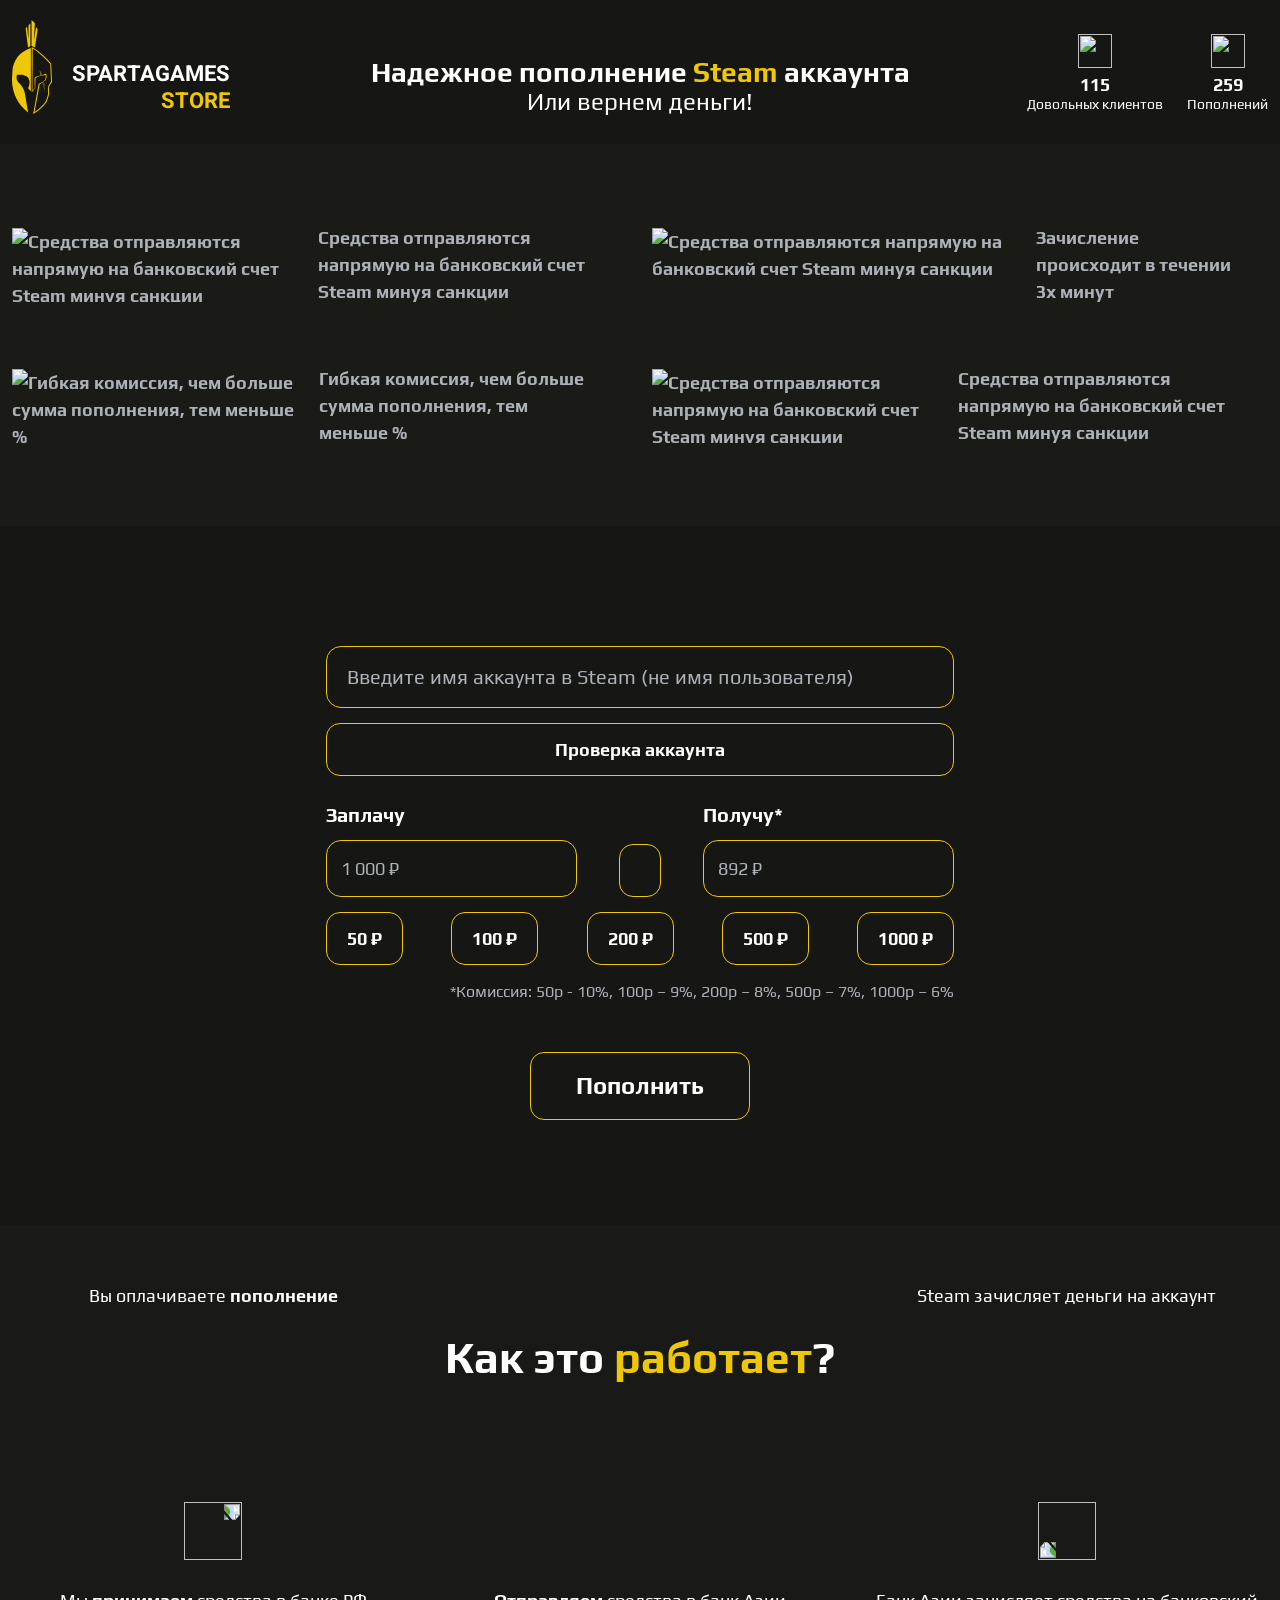
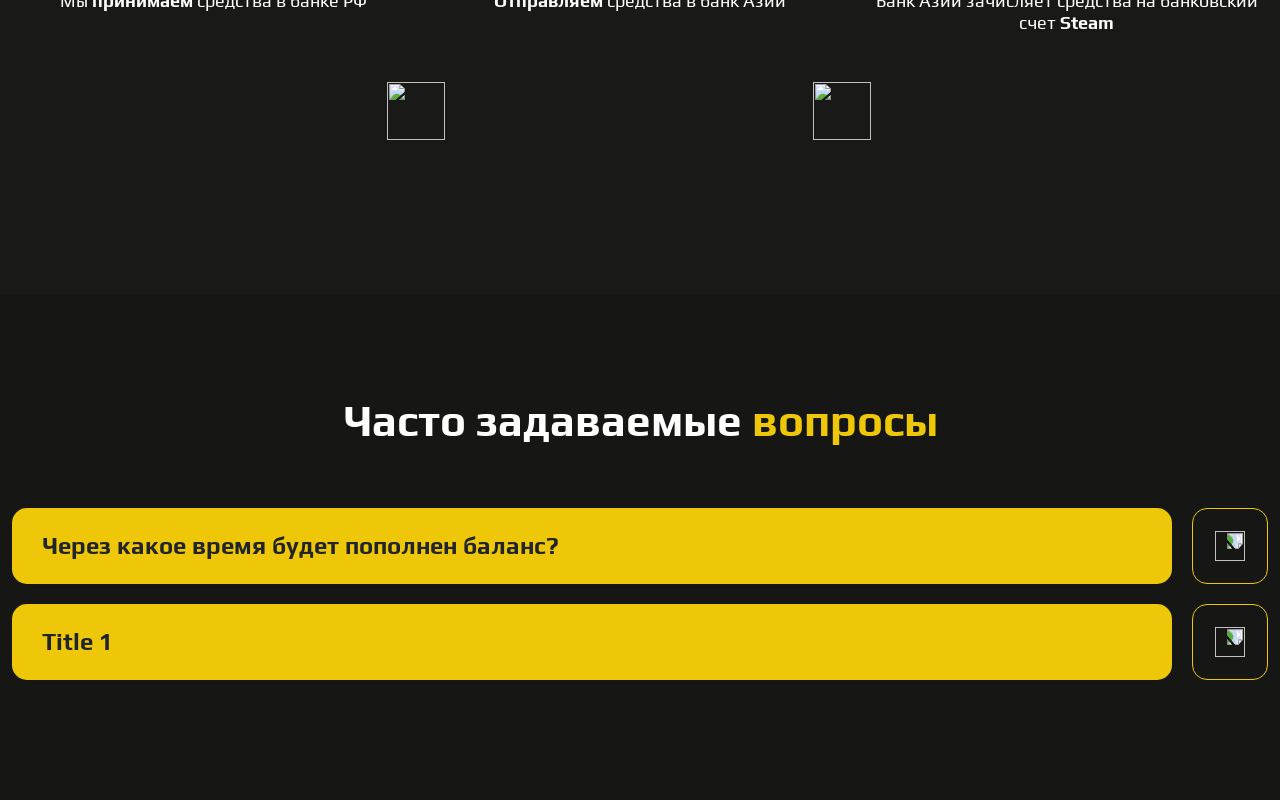
==== index.html @ 398ae284 "initial commit" ====
<!doctype html>
<html lang="ru">

<head>
  <!-- Required meta tags -->
  <meta charset="utf-8">
  <meta http-equiv="x-ua-compatible" content="ie=edge">
  <meta name="viewport" content="width=device-width, initial-scale=1, shrink-to-fit=no">
  <meta name="robots" content="index, follow">
  <!-- MetaTags -->
  <meta name="description" content="Description of the page less than 150 characters">
  <meta name="keywords" content="KeyWords">
  <!-- OG tags -->
  <meta property="og:type" content="website">
  <meta property="og:url" content="https://example.com">
  <meta property="og:title" content="Content Title">
  <meta property="og:image" content="https://www.developmentlogics.com/wp-content/uploads/2017/07/4.jpg">
  <meta property="og:description" content="Description Here">
  <meta property="og:site_name" content="Site Name">
  <meta property="og:locale" content="ru_RU">
  <meta name="twitter:card" content="summary">
  <meta name="twitter:title" content="Site Name">
  <meta name="twitter:description" content="Description Here">
  <meta name="twitter:image" content="https://www.developmentlogics.com/wp-content/uploads/2017/07/4.jpg">
  <!-- Favivon -->
  <link rel="shortcut icon" href="/favicon.ico" type="image/x-icon">
  <link rel="icon" type="image/png" href="https://example.com/favicon.png">
  <!-- Apple Touch Icon -->
  <link rel="apple-touch-icon" href="/custom-icon.png">
  <!-- Styles CSS -->
  <link rel="stylesheet" href="assets/css/libs.css">
  <link rel="stylesheet" href="assets/css/style.css">
  <!-- Fonts and Icons-->
  <title>Spartagames Store</title>
</head>

<body>
  <!-- Header -->
  <header class="header">
    <div class="container">
      <div class="row">
        <div class="col-lg-3">
          <a href="#" class="header__logo">
            <img class="header__logo_img" src="assets/img/logo.svg" alt="">
            <span class="header__logo_block">
              <span class="header__logo_title">spartagames</span>
              <span class="yellow-text">store</span>
            </span>
          </a>
        </div>
        <div class="col-lg-6">
          <div class="header__title">
            <h1 class="header__title_main">Надежное пополнение <span class="yellow-text">Steam</span> аккаунта</h1>
            <span class="header__title_second">Или вернем деньги!</span>
          </div>
        </div>
        <div class="col-lg-3">
          <div class="header__review">
            <div class="header__review_block">
              <img src="assets/img/icon/positive.svg" class="header__review_icon">
              <div class="header__review_text">
                <span class="header__review_number">115</span>
                <span class="header__review_content">Довольных клиентов</span>
              </div>
            </div>
            <div class="header__review_block ms-4">
              <img src="assets/img/icon/money.svg" class="header__review_icon">
              <div class="header__review_text">
                <span class="header__review_number">259</span>
                <span class="header__review_content">Пополнений</span>
              </div>
            </div>
          </div>
        </div>
      </div>
    </div>
  </header>
  <!-- Main -->
  <main class="main">
    <!-- Наши преимущества -->
    <section class="advantages">
      <img class="advantages-icon-left" src="assets/img/icon/radius.svg" alt="">
      <img class="advantages-icon-right" src="assets/img/icon/plus.svg" alt="">
      <div class="container z-index-top">
        <div class="row">
          <div class="col-lg-6">
            <div class="advantages__card">
              <img class="advantages__card_icon" src="assets/img/icon/advan-1.svg" alt="Средства отправляются напрямую на банковский счет Steam минуя санкции">
              <div class="advantages__card_text">
                Средства отправляются напрямую на банковский счет Steam минуя санкции
              </div>
            </div>
          </div>
          <div class="col-lg-6">
            <div class="advantages__card">
              <img class="advantages__card_icon" src="assets/img/icon/advan-2.svg" alt="Средства отправляются напрямую на банковский счет Steam минуя санкции">
              <div class="advantages__card_text">
                Зачисление происходит в течении 3х минут
              </div>
            </div>
          </div>
          <div class="col-lg-6">
            <div class="advantages__card">
              <img class="advantages__card_icon" src="assets/img/icon/advan-3.svg" alt="Гибкая комиссия, чем больше сумма пополнения, тем меньше %">
              <div class="advantages__card_text">
                Гибкая комиссия, чем больше сумма пополнения, тем меньше %
              </div>
            </div>
          </div>
          <div class="col-lg-6">
            <div class="advantages__card">
              <img class="advantages__card_icon" src="assets/img/icon/advan-4.svg" alt="Средства отправляются напрямую на банковский счет Steam минуя санкции">
              <div class="advantages__card_text">
                Средства отправляются напрямую на банковский счет Steam минуя санкции
              </div>
            </div>
          </div>
        </div>
      </div>
    </section>
    <!-- Форма -->
    <section class="form">
      <img class="form-icon-right" src="assets/img/icon/dots-right.svg" alt="">
      <div class="container z-index-top">
        <div class="form__block">
          <form action="#" class="form-main">
            <div class="form-main__block">
              <input class="input input-big" type="text" required placeholder="Введите имя аккаунта в Steam (не имя пользователя)">
            </div>
            <div class="form-main__block mb-4">
              <button type="button" class="button form-main__button">Проверка аккаунта</button>
            </div>
            <div class="form-main__money form-main__block">
              <div class="form-main__money_block">
                <div class="form-main__money_title">Заплачу</div>
                <input class="input input-small form-main__money_input" type="number" required placeholder="1 000 ₽">
              </div>
              <div class="form-main__money_button">
                <button class="button form-main__money_btn" type="button"><img src="assets/img/icon/arrows.svg" alt=""></button>
              </div>
              <div class="form-main__money_block">
                <div class="form-main__money_title">Получу*</div>
                <input class="input input-small form-main__money_input" type="number" required placeholder="892 ₽">
              </div>
            </div>
            <div class="form-main__buttons form-main__block">
              <button data-value="50" type="button" class="button form-main__buttons_btn">50 ₽</button>
              <button data-value="100" type="button" class="button form-main__buttons_btn">100 ₽</button>
              <button data-value="200" type="button" class="button form-main__buttons_btn">200 ₽</button>
              <button data-value="500" type="button" class="button form-main__buttons_btn">500 ₽</button>
              <button data-value="1000" type="button" class="button form-main__buttons_btn">1000 ₽</button>
            </div>
            <div class="form-main__text form-main__block">
              <span>*Комиссия: 50р - 10%, 100р – 9%, 200р – 8%, 500р – 7%, 1000р – 6%</span>
            </div>
            <div class="form-main__submit form-main__block mt-5">
              <button type="submit" class="button form-main__submit_btn">Пополнить</button>
            </div>
          </form>
        </div>
      </div>
    </section>
    <!-- Как это работает? -->
    <section class="how-works">
      <img class="how-works-icon" src="assets/img/icon/dots-top.svg" alt="">
      <div class="container z-index-top">
        <div class="row">
          <div class="col-lg-4">
            <div class="how-works__item">
              <div class="how-works__subtitle">Вы оплачиваете <b>пополнение</b></div>
              <img class="how-works__icon" src="assets/img/icon/pay-money.svg" alt="">
              <img class="how-works__arrow how-works__arrow_bottom to-bottom" src="assets/img/icon/arrow-right.svg" alt="">
            </div>
          </div>
          <div class="col-lg-4">
            <div class="how-works__title">Как это <span class="yellow-text">работает</span>?</div>
          </div>
          <div class="col-lg-4">
            <div class="how-works__item">
              <div class="how-works__subtitle">Steam зачисляет деньги на аккаунт</div>
              <img class="how-works__icon" src="assets/img/icon/gamepad.svg" alt="">
              <img class="how-works__arrow how-works__arrow_bottom to-top" src="assets/img/icon/arrow-right.svg" alt="">
            </div>
          </div>
          <div class="col-lg-4">
            <div class="how-works__item">
              <div class="how-works__subtitle">Мы <b>принимаем</b> средства в банке РФ</div>
              <img class="how-works__icon" src="assets/img/icon/bank.svg" alt="">
              <img class="how-works__arrow how-works__arrow_right to-right" src="assets/img/icon/arrow-right.svg" alt="">
            </div>
          </div>
          <div class="col-lg-4">
            <div class="how-works__item">
              <div class="how-works__subtitle"><b>Отправляем</b> средства в банк Азии</div>
              <img class="how-works__icon" src="assets/img/icon/pagoda.svg" alt="">
              <img class="how-works__arrow how-works__arrow_right to-right" src="assets/img/icon/arrow-right.svg" alt="">
            </div>
          </div>
          <div class="col-lg-4">
            <div class="how-works__item">
              <div class="how-works__subtitle">Банк Азии зачисляет средства на банковский счет <b>Steam</b></div>
              <img class="how-works__icon" src="assets/img/icon/steam.svg" alt="">
              <img class="how-works__arrow d-none" src="assets/img/icon/arrow-right.svg" alt="">
            </div>
          </div>
        </div>
      </div>
    </section>
    <!-- Часто задаваемые вопросы -->
    <section class="faq">
      <img class="faq-icon" src="assets/img/icon/line.svg" alt="">
      <div class="container z-index-top">
        <h2 class="faq__title">Часто задаваемые <span class="yellow-text">вопросы</span></h2>
        <div class="accordion">

          <div class="accordion__item">
            <div class="accordion__item_header">
              <div class="accordion__item_title">Через какое время будет пополнен баланс?</div>
              <span class="accordion__item_icon"><img class="accordion__item_icon_img" src="assets/img/icon/arrow-right.svg" alt=""></span>
            </div>
            <div class="accordion__item_content">
              Моментально после, ващ баланс будет пополнен, но не исключаем случаи, когда баланс может прийти с задержками, просьба не волноваться и дождаться, в крайнем случае обратится в “Техничискую поддержку”
            </div>
          </div>

          <div class="accordion__item">
            <div class="accordion__item_header">
              <div class="accordion__item_title">Title 1</div>
              <span class="accordion__item_icon"><img class="accordion__item_icon_img" src="assets/img/icon/arrow-right.svg" alt=""></span>
            </div>
            <div class="accordion__item_content">
              Content 1
            </div>
          </div>

        </div>
      </div>
    </section>
  </main>
  <!-- Footer -->
  <footer class="footer">

  </footer>
  <!-- Scripts -->
  <script src="assets/js/libs.min.js"></script>
  <script src="assets/js/main.js"></script>
</body>

</html>
---- assets/css/style.css ----
@import"https://fonts.googleapis.com/css2?family=Heebo:wght@900&family=Play:wght@400;700&display=swap";.button{background-color:rgba(0,0,0,0);padding:12px 20px;border-radius:14px;font-size:18px;color:#fff;font-weight:bold;text-align:center;cursor:pointer;border:1px solid #eec709}.button:hover{color:#161614;background-color:#eec709}html,body{margin:0;padding:0;font-family:"Play",sans-serif}img{width:100%;height:auto}button{background-color:rgba(0,0,0,0);border:none}button:focus{outline:none}input::-webkit-outer-spin-button,input::-webkit-inner-spin-button{-webkit-appearance:none;margin:0}input[type=number]{-moz-appearance:textfield}.container{max-width:1280px;width:100%}.input{width:100%;padding:14px;border:1px solid #eec709;border-radius:15px;background-color:rgba(0,0,0,0);color:#fff}.input::-moz-placeholder{color:#adb2b8}.input:-ms-input-placeholder{color:#adb2b8}.input::placeholder{color:#adb2b8}.input:focus{outline:none}.input-big{font-size:20px;padding:15px 20px}.input-small{font-size:18px}.yellow-text{color:#eec709}.z-index-top{position:relative;z-index:2}.header{background-color:#161614;padding-bottom:30px;padding-top:20px}.header__logo{display:flex;align-items:flex-end;text-align:right;text-decoration:none;color:#fff;font-size:22px;font-weight:bold;text-transform:uppercase;font-family:"Heebo",sans-serif;line-height:1.2}.header__logo:hover{color:#fff}.header__logo_img{width:40px}.header__logo_block{display:flex;flex-direction:column;margin-left:20px}.header__logo_subtitle{color:#eec709}.header__title{text-align:center;height:100%;display:flex;align-items:center;justify-content:flex-end;flex-direction:column;line-height:1}.header__title_main{color:#fff;font-size:28px;font-weight:bold;margin:0}.header__title_second{color:#fff;font-size:24px}.header__review{display:flex;justify-content:flex-end;align-items:flex-end;height:100%}.header__review_block{display:flex;flex-direction:column;align-items:center}.header__review_icon{width:34px;height:34px;-o-object-fit:contain;object-fit:contain;margin-bottom:8px}.header__review_text{color:#fff;text-align:center;display:flex;flex-direction:column}.header__review_number{font-size:18px;font-weight:bold;line-height:1}.header__review_content{font-size:14px;height:20px}.advantages{background-color:#1a1a17;padding-top:50px;padding-bottom:50px;position:relative}.advantages-icon-left{position:absolute;left:0;height:277px;width:auto}.advantages-icon-right{position:absolute;right:0;width:auto;height:235px}.advantages__card{display:flex;align-items:center;color:#adb2b8;font-weight:bold;font-size:18px;margin-top:30px;margin-bottom:30px;width:95%}.advantages__card_icon{min-width:100px;width:auto;height:74px;-o-object-fit:contain;object-fit:contain}.advantages__card_text{margin-left:20px}.form{background-color:#161614;padding-top:120px;padding-bottom:90px}.form-icon-right{position:absolute;right:0;width:auto;height:515px}.form-main{width:100%;max-width:628px}.form-main__block{margin-bottom:15px}.form-main__button{width:100%}.form-main__text{color:#adb2b8;text-align:right}.form-main__money{display:flex;justify-content:space-between;align-items:flex-end}.form-main__money_title{color:#fff;font-weight:bold;font-size:20px;margin-bottom:10px}.form-main__money_block{width:40%}.form-main__money_button{margin-left:10px;margin-right:10px}.form-main__buttons{display:flex;justify-content:space-between}.form-main__submit{display:flex;justify-content:center}.form-main__submit_btn{padding:15px 45px;font-size:24px}.form__block{display:flex;justify-content:center}.how-works{padding-top:60px;padding-bottom:0px;background-color:#191917;color:#fff;text-align:center;position:relative}.how-works-icon{position:absolute;top:0;width:515px;left:50%;transform:translateX(-50%)}.how-works__title{font-size:44px;font-weight:bold;margin-top:40px}.how-works__item{display:flex;align-items:center;flex-direction:column;padding-bottom:120px;position:relative}.how-works__subtitle{font-size:18px;margin-bottom:15px;height:42px;line-height:1.2}.how-works__icon{width:auto;height:128px;-o-object-fit:contain;object-fit:contain}.how-works__arrow{width:58px;height:58px;-o-object-fit:contain;object-fit:contain;position:absolute}.how-works__arrow.to-bottom{transform:rotate(90deg)}.how-works__arrow.to-top{transform:rotate(-90deg)}.how-works__arrow.to-right{transform:rotate(0deg)}.how-works__arrow.to-left{transform:rotate(180deg)}.how-works__arrow_bottom{bottom:30px}.how-works__arrow_right{right:-30px;top:30%}.how-works__arrow_bottom{bottom:30px}.how-works__arrow_bottom{bottom:30px}.faq{background-color:#161614;padding-top:100px;padding-bottom:100px;position:relative;overflow:hidden}.faq-icon{position:absolute;right:0;width:auto;height:700px}.faq__title{font-size:44px;font-weight:bold;text-align:center;margin-bottom:60px;color:#fff}.accordion__item{margin-bottom:20px}.accordion__item_header{display:flex;justify-content:space-between}.accordion__item_title{background-color:#eec709;padding:20px 30px;border-radius:15px;width:100%;font-size:24px;font-weight:bold}.accordion__item_icon{border:1px solid #eec709;min-width:76px;min-height:76px;max-width:76px;max-height:76px;display:flex;align-items:center;justify-content:center;border-radius:15px;cursor:pointer;margin-left:20px}.accordion__item_icon_img{width:30px;height:30px;transform:rotate(90deg)}.accordion__item_content{display:none}
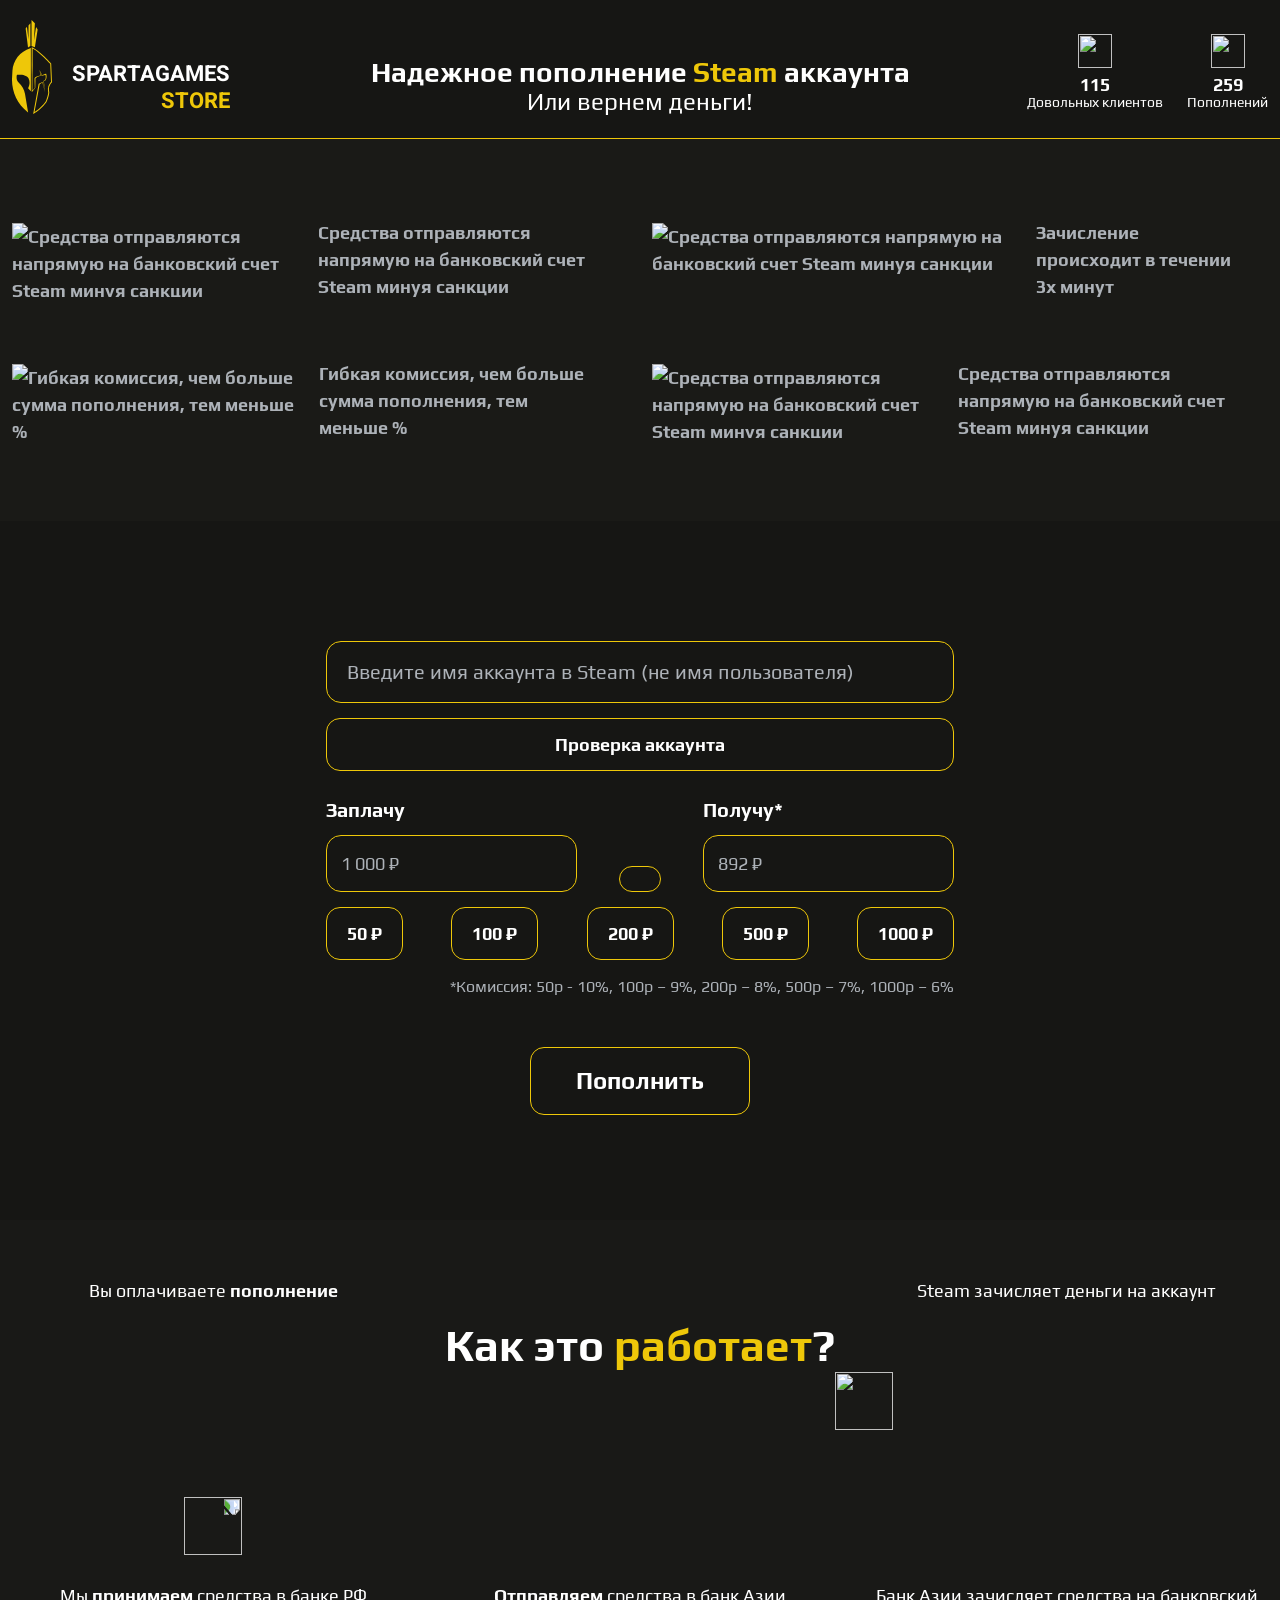
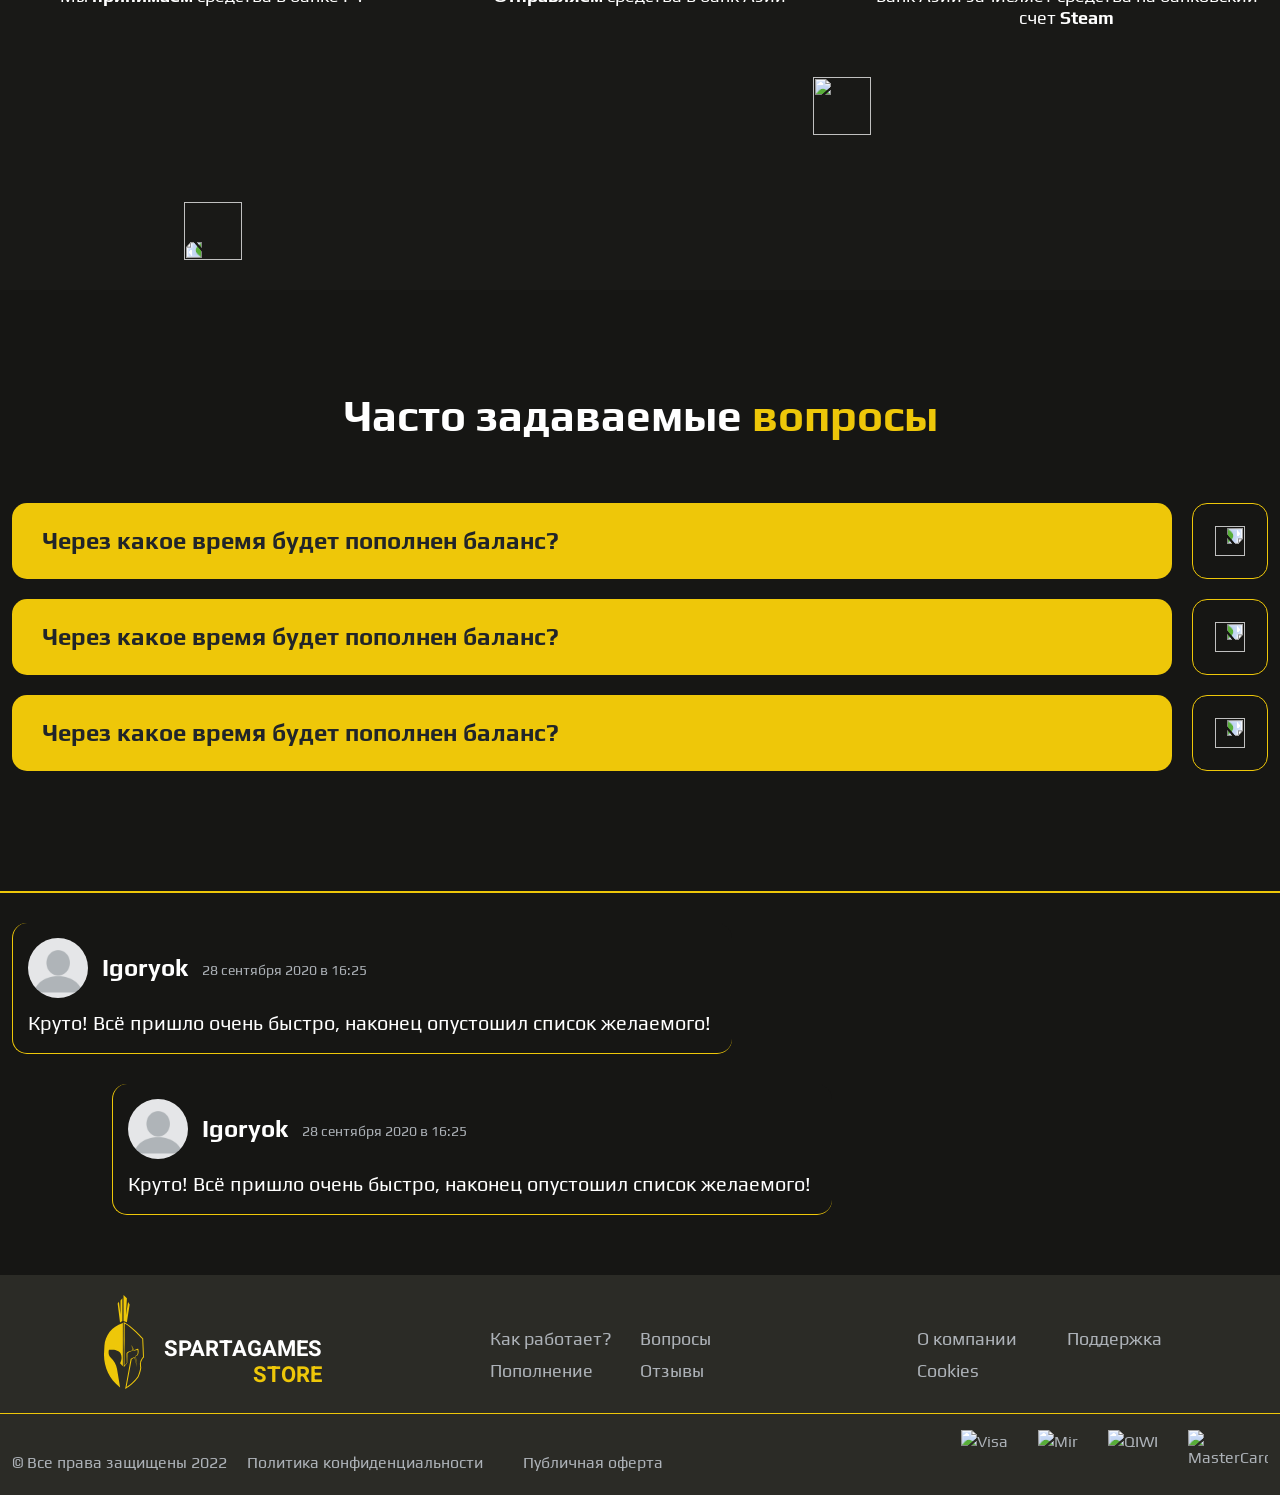
==== commit 62c4de83: "initial commit" ====
--- a/index.html
+++ b/index.html
@@ -38,8 +38,8 @@
   <!-- Header -->
   <header class="header">
     <div class="container">
-      <div class="row">
-        <div class="col-lg-3">
+      <div class="row bordered pb-4">
+        <div class="col-lg-3 col-5 order-1 order-lg-1">
           <a href="#" class="header__logo">
             <img class="header__logo_img" src="assets/img/logo.svg" alt="">
             <span class="header__logo_block">
@@ -48,13 +48,13 @@
             </span>
           </a>
         </div>
-        <div class="col-lg-6">
+        <div class="col-lg-6 mt-4 mt-lg-0 col-12 order-3 order-lg-2">
           <div class="header__title">
             <h1 class="header__title_main">Надежное пополнение <span class="yellow-text">Steam</span> аккаунта</h1>
             <span class="header__title_second">Или вернем деньги!</span>
           </div>
         </div>
-        <div class="col-lg-3">
+        <div class="col-lg-3 col-7 order-2 order-lg-3">
           <div class="header__review">
             <div class="header__review_block">
               <img src="assets/img/icon/positive.svg" class="header__review_icon">
@@ -63,7 +63,7 @@
                 <span class="header__review_content">Довольных клиентов</span>
               </div>
             </div>
-            <div class="header__review_block ms-4">
+            <div class="header__review_block ms-2 ms-lg-4">
               <img src="assets/img/icon/money.svg" class="header__review_icon">
               <div class="header__review_text">
                 <span class="header__review_number">259</span>
@@ -126,9 +126,18 @@
           <form action="#" class="form-main">
             <div class="form-main__block">
               <input class="input input-big" type="text" required placeholder="Введите имя аккаунта в Steam (не имя пользователя)">
+              <!-- input-status-true input-status-false -->
+              <span class="input-status input-status-false"></span>
+              <button type="button" aria-describedby="tooltip" class="form__badge tooltip-btn">
+                <img src="assets/img/icon/question.svg" alt="">
+              </button>
+              <div class="tooltip-content" role="tooltip">Не никнейм, не ссылка, а именно аккаунт, с которого входите в Steam</div>
             </div>
             <div class="form-main__block mb-4">
-              <button type="button" class="button form-main__button">Проверка аккаунта</button>
+              <button type="button" class="button form-main__button">
+                <span>Проверка аккаунта</span>
+                <img class="button__hovered form-main__button_icon" src="assets/img/icon/steam-button.svg" alt="">
+              </button>
             </div>
             <div class="form-main__money form-main__block">
               <div class="form-main__money_block">
@@ -154,7 +163,7 @@
               <span>*Комиссия: 50р - 10%, 100р – 9%, 200р – 8%, 500р – 7%, 1000р – 6%</span>
             </div>
             <div class="form-main__submit form-main__block mt-5">
-              <button type="submit" class="button form-main__submit_btn">Пополнить</button>
+              <button type="submit" data-target="#money" class="button form-main__submit_btn">Пополнить</button>
             </div>
           </form>
         </div>
@@ -165,38 +174,38 @@
       <img class="how-works-icon" src="assets/img/icon/dots-top.svg" alt="">
       <div class="container z-index-top">
         <div class="row">
-          <div class="col-lg-4">
+          <div class="col-lg-4 col-6 order-lg-1 order-2">
             <div class="how-works__item">
               <div class="how-works__subtitle">Вы оплачиваете <b>пополнение</b></div>
               <img class="how-works__icon" src="assets/img/icon/pay-money.svg" alt="">
-              <img class="how-works__arrow how-works__arrow_bottom to-bottom" src="assets/img/icon/arrow-right.svg" alt="">
-            </div>
-          </div>
-          <div class="col-lg-4">
+              <img class="how-works__arrow how-works__arrow_bottom to-bottom mobile-to-right mobile-right" src="assets/img/icon/arrow-right.svg" alt="">
+            </div>
+          </div>
+          <div class="col-lg-4 col-12 order-lg-2 order-1">
             <div class="how-works__title">Как это <span class="yellow-text">работает</span>?</div>
           </div>
-          <div class="col-lg-4">
+          <div class="col-lg-4 col-6 order-lg-3 order-6">
             <div class="how-works__item">
               <div class="how-works__subtitle">Steam зачисляет деньги на аккаунт</div>
               <img class="how-works__icon" src="assets/img/icon/gamepad.svg" alt="">
-              <img class="how-works__arrow how-works__arrow_bottom to-top" src="assets/img/icon/arrow-right.svg" alt="">
-            </div>
-          </div>
-          <div class="col-lg-4">
+              <img class="how-works__arrow how-works__arrow_left to-right mobile-left mobile-to-left" src="assets/img/icon/arrow-right.svg" alt="">
+            </div>
+          </div>
+          <div class="col-lg-4 col-6 order-lg-4 order-3">
             <div class="how-works__item">
               <div class="how-works__subtitle">Мы <b>принимаем</b> средства в банке РФ</div>
               <img class="how-works__icon" src="assets/img/icon/bank.svg" alt="">
-              <img class="how-works__arrow how-works__arrow_right to-right" src="assets/img/icon/arrow-right.svg" alt="">
-            </div>
-          </div>
-          <div class="col-lg-4">
+              <img class="how-works__arrow how-works__arrow_bottom to-top mobile-to-bottom mobile-bottom" src="assets/img/icon/arrow-right.svg" alt="">
+            </div>
+          </div>
+          <div class="col-lg-4 col-6 order-lg-5 order-4">
             <div class="how-works__item">
               <div class="how-works__subtitle"><b>Отправляем</b> средства в банк Азии</div>
               <img class="how-works__icon" src="assets/img/icon/pagoda.svg" alt="">
-              <img class="how-works__arrow how-works__arrow_right to-right" src="assets/img/icon/arrow-right.svg" alt="">
-            </div>
-          </div>
-          <div class="col-lg-4">
+              <img class="how-works__arrow how-works__arrow_right to-right mobile-bottom mobile-to-bottom" src="assets/img/icon/arrow-right.svg" alt="">
+            </div>
+          </div>
+          <div class="col-lg-4 col-6 order-lg-6 order-5">
             <div class="how-works__item">
               <div class="how-works__subtitle">Банк Азии зачисляет средства на банковский счет <b>Steam</b></div>
               <img class="how-works__icon" src="assets/img/icon/steam.svg" alt="">
@@ -207,7 +216,7 @@
       </div>
     </section>
     <!-- Часто задаваемые вопросы -->
-    <section class="faq">
+    <section class="faq bordered">
       <img class="faq-icon" src="assets/img/icon/line.svg" alt="">
       <div class="container z-index-top">
         <h2 class="faq__title">Часто задаваемые <span class="yellow-text">вопросы</span></h2>
@@ -225,13 +234,56 @@
 
           <div class="accordion__item">
             <div class="accordion__item_header">
-              <div class="accordion__item_title">Title 1</div>
+              <div class="accordion__item_title">Через какое время будет пополнен баланс?</div>
               <span class="accordion__item_icon"><img class="accordion__item_icon_img" src="assets/img/icon/arrow-right.svg" alt=""></span>
             </div>
             <div class="accordion__item_content">
-              Content 1
-            </div>
-          </div>
+              Моментально после, ващ баланс будет пополнен, но не исключаем случаи, когда баланс может прийти с задержками, просьба не волноваться и дождаться, в крайнем случае обратится в “Техничискую поддержку”
+            </div>
+          </div>
+
+          <div class="accordion__item">
+            <div class="accordion__item_header">
+              <div class="accordion__item_title">Через какое время будет пополнен баланс?</div>
+              <span class="accordion__item_icon"><img class="accordion__item_icon_img" src="assets/img/icon/arrow-right.svg" alt=""></span>
+            </div>
+            <div class="accordion__item_content">
+              Моментально после, ващ баланс будет пополнен, но не исключаем случаи, когда баланс может прийти с задержками, просьба не волноваться и дождаться, в крайнем случае обратится в “Техничискую поддержку”
+            </div>
+          </div>
+
+        </div>
+      </div>
+    </section>
+    <!-- Комментарии -->
+    <section class="comments">
+      <img class="comments-icon" src="assets/img/icon/dots-full.svg" alt="">
+      <div class="container z-index-top">
+        <div class="comments__block">
+          <div class="comments__item">
+            <div class="comments__item_header">
+              <img class="comments__item_img" src="assets/img/profile.jpg">
+              <div class="comments__item_name">Igoryok</div>
+              <div class="comments__item_date">28 сентября 2020 в 16:25</div>
+              <button type="button" class="comments__item_reply"><img src="assets/img/icon/reply.svg" alt=""></button>
+            </div>
+            <div class="comments__item_content">
+              Круто! Всё пришло очень быстро, наконец опустошил список желаемого!
+            </div>
+          </div>
+          <div class="comments__item comments__item-reply">
+            <div class="comments__item_header">
+              <img class="comments__item_img" src="assets/img/profile.jpg">
+              <div class="comments__item_name">Igoryok</div>
+              <div class="comments__item_date">28 сентября 2020 в 16:25</div>
+              <button type="button" class="comments__item_reply"><img src="assets/img/icon/reply.svg" alt=""></button>
+            </div>
+            <div class="comments__item_content">
+              Круто! Всё пришло очень быстро, наконец опустошил список желаемого!
+            </div>
+          </div>
+        </div>
+        <div class="comments__form">
 
         </div>
       </div>
@@ -239,8 +291,125 @@
   </main>
   <!-- Footer -->
   <footer class="footer">
-
+    <div class="container">
+      <div class="row bordered pb-4">
+        <div class="col-lg-4 col-sm-12 d-flex justify-content-center">
+          <a href="#" class="header__logo">
+            <img class="header__logo_img" src="assets/img/logo.svg" alt="">
+            <span class="header__logo_block">
+              <span class="header__logo_title">spartagames</span>
+              <span class="yellow-text">store</span>
+            </span>
+          </a>
+        </div>
+        <div class="col-lg-4 col-sm-6 d-flex justify-content-center">
+          <div class="footer__links">
+            <a href="#" class="footer__menu">Как работает?</a>
+            <a href="#" class="footer__menu">Вопросы</a>
+            <a href="#" class="footer__menu">Пополнение</a>
+            <a href="#" class="footer__menu">Отзывы</a>
+          </div>
+        </div>
+        <div class="col-lg-4 col-sm-6 d-flex justify-content-center">
+          <div class="footer__links">
+            <a href="#" class="footer__menu">О компании</a>
+            <a href="#" class="footer__menu">Поддержка</a>
+            <a href="#" class="footer__menu">Cookies</a>
+          </div>
+        </div>
+      </div>
+      <div class="row pt-3">
+        <div class="col-lg-8">
+          <div class="footer__rights">
+            <div class="footer__text">© Все права защищены 2022</div>
+            <a href="" class="footer__link">Политика конфиденциальности</a>
+            <a href="" class="footer__link">Публичная оферта</a>
+          </div>
+        </div>
+        <div class="col-lg-4">
+          <div class="footer__pay">
+            <img class="footer__pay_item" src="assets/img/icon/visa.svg" alt="Visa">
+            <img class="footer__pay_item" src="assets/img/icon/mir.svg" alt="Mir">
+            <img class="footer__pay_item" src="assets/img/icon/qiwi.svg" alt="QIWI">
+            <img class="footer__pay_item" src="assets/img/icon/mastercard.svg" alt="MasterCard">
+          </div>
+        </div>
+      </div>
+    </div>
   </footer>
+
+  <!-- Cookies -->
+  <div class="cook">
+    <span class="cook__text">Мы собираем лишь необходимые cookie.</span>
+    <button type="button" class="button cook__btn">Принять</button>
+  </div>
+
+  <!-- Modals -->
+  <!-- Чтобы показать модальное окно Добавляем класс active на main-modal -->
+  <div id="money" class="main-modal">
+    <div class="main-modal__block">
+      <button class="main-modal__close"><img src="assets/img/icon/close.svg" alt=""></button>
+      <form class="main-modal__form">
+        <div class="main-modal__form_info">
+          <input type="number" disabled value="200" class="input main-modal__form_value">
+          <img src="assets/img/icon/arrow-right.svg" class="main-modal__form_arrow">
+          <img src="assets/img/icon/steam.svg" class="main-modal__form_icon">
+        </div>
+
+        <div class="form-check mt-5 mb-3">
+          <input required class="form-check-input" type="checkbox" value="" id="pravila">
+          <label class="form-check-label" for="pravila">
+            я подтверждаю, что ознакомлен с правилами оферты
+          </label>
+        </div>
+
+        <div class="form-check">
+          <input required class="form-check-input" type="checkbox" value="" id="proverka">
+          <label class="form-check-label" for="proverka">
+            я подтверждаю, что корректно указал свое имя аккаунта
+          </label>
+        </div>
+
+        <div class="main-modal__buttons">
+          <button type="submit" class="button main-modal__button">
+            <span>Оплата Qiwi</span>
+            <img class="button__icon main-modal__button_icon" src="assets/img/icon/qiwi-black.svg" alt="">
+          </button>
+          <button type="submit" class="button main-modal__button">
+            <span>Оплата картой</span>
+            <img class="button__icon main-modal__button_icon" src="assets/img/icon/card-black.svg" alt="">
+          </button>
+        </div>
+
+      </form>
+    </div>
+  </div>
+
+  <div id="success" class="main-modal">
+    <div class="main-modal__block">
+      <button class="main-modal__close"><img src="assets/img/icon/close.svg" alt=""></button>
+      <div class="main-modal__title">Поздравляем! Оплата прошла <span class="green-text">успешно!</span></div>
+      <img class="main-modal__success" src="assets/img/icon/success.svg" alt="">
+      <div class="d-flex justify-content-center mt-4">
+        <input type="number" disabled value="200" class="input main-modal__form_value">
+      </div>
+    </div>
+  </div>
+
+  <div id="denied" class="main-modal">
+    <div class="main-modal__block">
+      <button class="main-modal__close"><img src="assets/img/icon/close.svg" alt=""></button>
+      <div class="main-modal__title">Упс... Что-то пошло не <span class="red-text">так...</span></div>
+      <img class="main-modal__success" src="assets/img/icon/denied.svg" alt="">
+      <div class="d-flex justify-content-center mt-4">
+        <button class="button">Попробовать ещё раз</button>
+      </div>
+    </div>
+  </div>
+
+
+
+
   <!-- Scripts -->
   <script src="assets/js/libs.min.js"></script>
   <script src="assets/js/main.js"></script>
--- a/assets/css/style.css
+++ b/assets/css/style.css
@@ -1 +1 @@
-@import"https://fonts.googleapis.com/css2?family=Heebo:wght@900&family=Play:wght@400;700&display=swap";.button{background-color:rgba(0,0,0,0);padding:12px 20px;border-radius:14px;font-size:18px;color:#fff;font-weight:bold;text-align:center;cursor:pointer;border:1px solid #eec709}.button:hover{color:#161614;background-color:#eec709}html,body{margin:0;padding:0;font-family:"Play",sans-serif}img{width:100%;height:auto}button{background-color:rgba(0,0,0,0);border:none}button:focus{outline:none}input::-webkit-outer-spin-button,input::-webkit-inner-spin-button{-webkit-appearance:none;margin:0}input[type=number]{-moz-appearance:textfield}.container{max-width:1280px;width:100%}.input{width:100%;padding:14px;border:1px solid #eec709;border-radius:15px;background-color:rgba(0,0,0,0);color:#fff}.input::-moz-placeholder{color:#adb2b8}.input:-ms-input-placeholder{color:#adb2b8}.input::placeholder{color:#adb2b8}.input:focus{outline:none}.input-big{font-size:20px;padding:15px 20px}.input-small{font-size:18px}.yellow-text{color:#eec709}.z-index-top{position:relative;z-index:2}.header{background-color:#161614;padding-bottom:30px;padding-top:20px}.header__logo{display:flex;align-items:flex-end;text-align:right;text-decoration:none;color:#fff;font-size:22px;font-weight:bold;text-transform:uppercase;font-family:"Heebo",sans-serif;line-height:1.2}.header__logo:hover{color:#fff}.header__logo_img{width:40px}.header__logo_block{display:flex;flex-direction:column;margin-left:20px}.header__logo_subtitle{color:#eec709}.header__title{text-align:center;height:100%;display:flex;align-items:center;justify-content:flex-end;flex-direction:column;line-height:1}.header__title_main{color:#fff;font-size:28px;font-weight:bold;margin:0}.header__title_second{color:#fff;font-size:24px}.header__review{display:flex;justify-content:flex-end;align-items:flex-end;height:100%}.header__review_block{display:flex;flex-direction:column;align-items:center}.header__review_icon{width:34px;height:34px;-o-object-fit:contain;object-fit:contain;margin-bottom:8px}.header__review_text{color:#fff;text-align:center;display:flex;flex-direction:column}.header__review_number{font-size:18px;font-weight:bold;line-height:1}.header__review_content{font-size:14px;height:20px}.advantages{background-color:#1a1a17;padding-top:50px;padding-bottom:50px;position:relative}.advantages-icon-left{position:absolute;left:0;height:277px;width:auto}.advantages-icon-right{position:absolute;right:0;width:auto;height:235px}.advantages__card{display:flex;align-items:center;color:#adb2b8;font-weight:bold;font-size:18px;margin-top:30px;margin-bottom:30px;width:95%}.advantages__card_icon{min-width:100px;width:auto;height:74px;-o-object-fit:contain;object-fit:contain}.advantages__card_text{margin-left:20px}.form{background-color:#161614;padding-top:120px;padding-bottom:90px}.form-icon-right{position:absolute;right:0;width:auto;height:515px}.form-main{width:100%;max-width:628px}.form-main__block{margin-bottom:15px}.form-main__button{width:100%}.form-main__text{color:#adb2b8;text-align:right}.form-main__money{display:flex;justify-content:space-between;align-items:flex-end}.form-main__money_title{color:#fff;font-weight:bold;font-size:20px;margin-bottom:10px}.form-main__money_block{width:40%}.form-main__money_button{margin-left:10px;margin-right:10px}.form-main__buttons{display:flex;justify-content:space-between}.form-main__submit{display:flex;justify-content:center}.form-main__submit_btn{padding:15px 45px;font-size:24px}.form__block{display:flex;justify-content:center}.how-works{padding-top:60px;padding-bottom:0px;background-color:#191917;color:#fff;text-align:center;position:relative}.how-works-icon{position:absolute;top:0;width:515px;left:50%;transform:translateX(-50%)}.how-works__title{font-size:44px;font-weight:bold;margin-top:40px}.how-works__item{display:flex;align-items:center;flex-direction:column;padding-bottom:120px;position:relative}.how-works__subtitle{font-size:18px;margin-bottom:15px;height:42px;line-height:1.2}.how-works__icon{width:auto;height:128px;-o-object-fit:contain;object-fit:contain}.how-works__arrow{width:58px;height:58px;-o-object-fit:contain;object-fit:contain;position:absolute}.how-works__arrow.to-bottom{transform:rotate(90deg)}.how-works__arrow.to-top{transform:rotate(-90deg)}.how-works__arrow.to-right{transform:rotate(0deg)}.how-works__arrow.to-left{transform:rotate(180deg)}.how-works__arrow_bottom{bottom:30px}.how-works__arrow_right{right:-30px;top:30%}.how-works__arrow_bottom{bottom:30px}.how-works__arrow_bottom{bottom:30px}.faq{background-color:#161614;padding-top:100px;padding-bottom:100px;position:relative;overflow:hidden}.faq-icon{position:absolute;right:0;width:auto;height:700px}.faq__title{font-size:44px;font-weight:bold;text-align:center;margin-bottom:60px;color:#fff}.accordion__item{margin-bottom:20px}.accordion__item_header{display:flex;justify-content:space-between}.accordion__item_title{background-color:#eec709;padding:20px 30px;border-radius:15px;width:100%;font-size:24px;font-weight:bold}.accordion__item_icon{border:1px solid #eec709;min-width:76px;min-height:76px;max-width:76px;max-height:76px;display:flex;align-items:center;justify-content:center;border-radius:15px;cursor:pointer;margin-left:20px}.accordion__item_icon_img{width:30px;height:30px;transform:rotate(90deg)}.accordion__item_content{display:none}+@import"https://fonts.googleapis.com/css2?family=Heebo:wght@900&family=Play:wght@400;700&display=swap";.i-favicon{background-image:url("../../img/favicon.png");background-repeat:no-repeat;background-size:100% 100%;display:flex;align-items:center;width:20px;height:20px}.input-status-true{background-image:url("../img/icon/true.svg");background-repeat:no-repeat;background-size:100% 100%;display:flex;align-items:center;width:28px;height:28px}.input-status-false{background-image:url("../img/icon/false.svg");background-repeat:no-repeat;background-size:100% 100%;display:flex;align-items:center;width:28px;height:28px}.button{background-color:rgba(0,0,0,0);padding:12px 20px;border-radius:14px;font-size:18px;color:#fff;font-weight:bold;text-align:center;cursor:pointer;border:1px solid #eec709;display:flex;align-items:center;justify-content:center;position:relative;overflow:hidden;background-color:#161614}@media screen and (max-width: 768px){.button{font-size:16px;padding:8px 15px;border-radius:7px}}@media screen and (max-width: 576px){.button{font-size:16px;padding:6px 10px;border-radius:7px}}.button:hover{color:#161614;background-color:#eec709}.button__icon{width:auto;height:24px}.button__hovered{position:absolute;right:0;width:auto;height:100%}@media screen and (max-width: 768px){.button__hovered{right:-50px}}html,body{margin:0;padding:0;font-family:"Play",sans-serif;position:relative}img{width:100%;height:auto}button{background-color:rgba(0,0,0,0);border:none}button:focus{outline:none}input::-webkit-outer-spin-button,input::-webkit-inner-spin-button{-webkit-appearance:none;margin:0}input[type=number]{-moz-appearance:textfield}.container{max-width:1280px;width:100%}.input{width:100%;padding:14px;border:1px solid #eec709;border-radius:15px;background-color:#161614;color:#fff}@media screen and (max-width: 576px){.input{padding:9px;line-height:1.2;border-radius:7px}}.input::-moz-placeholder{color:#adb2b8}.input:-ms-input-placeholder{color:#adb2b8}.input::placeholder{color:#adb2b8}.input:focus{outline:none}.input-big{font-size:20px;padding:15px 20px}@media screen and (max-width: 576px){.input-big{padding:9px 15px 12px}}@media screen and (max-width: 768px){.input-big::-moz-placeholder{font-size:16px}.input-big:-ms-input-placeholder{font-size:16px}.input-big::placeholder{font-size:16px}}@media screen and (max-width: 576px){.input-big::-moz-placeholder{font-size:12px}.input-big:-ms-input-placeholder{font-size:12px}.input-big::placeholder{font-size:12px}}.input-small{font-size:18px}.input-status{position:absolute;right:15px;top:50%;transform:translateY(-50%)}.yellow-text{color:#eec709}.green-text{color:#3ce321}.red-text{color:#eb001b}.z-index-top{position:relative;z-index:2}.bordered{border-bottom:1px solid #eec709}.form-check{display:flex;align-items:flex-start}.form-check-input{margin-right:10px;background-color:rgba(0,0,0,0);border:1px solid #eec709;min-width:20px;min-height:20px}.form-check-input:checked{outline:none;box-shadow:none;background-color:rgba(0,0,0,0);border-color:#eec709;color:#161614}.form-check-input:focus{box-shadow:none;border-color:#eec709}.form-check-label{font-size:16px;margin-top:3px;color:#fff;line-height:1.2;text-transform:capitalize;cursor:pointer}.tooltip-content{padding:12px;font-size:14px;color:#fff;border:1px solid #eec709;background-color:#161614;border-radius:5px;max-width:200px;width:95%;margin-bottom:10px;z-index:10;position:relative;display:none}.tooltip-content[data-show]{display:block}.header{background-color:#161614;padding-top:20px}.header__logo{display:flex;align-items:flex-end;text-align:right;text-decoration:none;color:#fff;font-size:22px;font-weight:bold;text-transform:uppercase;font-family:"Heebo",sans-serif;line-height:1.2}@media screen and (max-width: 768px){.header__logo{font-size:12px}}.header__logo:hover{color:#fff}.header__logo_img{width:40px}@media screen and (max-width: 768px){.header__logo_img{width:25px}}.header__logo_block{display:flex;flex-direction:column;margin-left:20px}.header__logo_subtitle{color:#eec709}.header__title{text-align:center;height:100%;display:flex;align-items:center;justify-content:flex-end;flex-direction:column;line-height:1}.header__title_main{color:#fff;font-size:28px;font-weight:bold;margin:0}@media screen and (max-width: 768px){.header__title_main{font-size:16px}}.header__title_second{color:#fff;font-size:24px}@media screen and (max-width: 768px){.header__title_second{font-size:14px;margin-top:5px}}.header__review{display:flex;justify-content:flex-end;align-items:flex-end;height:100%}.header__review_block{display:flex;flex-direction:column;align-items:center}.header__review_icon{width:34px;height:34px;-o-object-fit:contain;object-fit:contain;margin-bottom:8px}@media screen and (max-width: 768px){.header__review_icon{width:20px;height:20px}}.header__review_text{color:#fff;text-align:center;display:flex;flex-direction:column}.header__review_number{font-size:18px;font-weight:bold;line-height:1}@media screen and (max-width: 768px){.header__review_number{font-size:16px}}.header__review_content{font-size:14px;height:20px;line-height:1.2}@media screen and (max-width: 768px){.header__review_content{font-size:12px;height:25px}}.footer{padding-top:20px;padding-bottom:20px;background-color:#2b2b26;color:#adb2b8}.footer__pay{display:flex;justify-content:flex-end}.footer__pay_item{max-width:80px;width:auto;height:45px;margin-left:30px}.footer__rights{display:flex;flex-wrap:wrap;align-items:flex-end;height:100%}@media screen and (max-width: 768px){.footer__rights{justify-content:space-between;padding-bottom:20px}}.footer__links{display:flex;flex-wrap:wrap;width:100%;max-width:300px;margin-top:30px}@media screen and (max-width: 768px){.footer__links{max-width:100%}}.footer__menu{color:#adb2b8;text-decoration:none;width:50%;font-size:18px}.footer__menu:hover{color:#fff}.footer__link{color:#adb2b8;text-decoration:none;font-size:16px;margin-left:20px;margin-right:20px}.footer__link:hover{color:#fff}@media screen and (max-width: 768px){.footer__link{margin-left:0}}.advantages{background-color:#1a1a17;padding-top:50px;padding-bottom:50px;position:relative;overflow:hidden}@media screen and (max-width: 768px){.advantages{padding-top:30px;padding-bottom:30px}}.advantages-icon-left{position:absolute;left:0;height:277px;width:auto}@media screen and (max-width: 768px){.advantages-icon-left{display:none}}.advantages-icon-right{position:absolute;right:0;width:auto;height:235px}.advantages__card{display:flex;align-items:center;color:#adb2b8;font-weight:bold;font-size:18px;margin-top:30px;margin-bottom:30px;width:95%}@media screen and (max-width: 768px){.advantages__card{font-size:16px}}.advantages__card_icon{min-width:100px;width:auto;height:74px;-o-object-fit:contain;object-fit:contain}@media screen and (max-width: 768px){.advantages__card_icon{height:55px;min-width:80px}}.advantages__card_text{margin-left:20px}@media screen and (max-width: 768px){.advantages__card_text{margin-left:10px}}.form{background-color:#161614;padding-top:120px;padding-bottom:90px}@media screen and (max-width: 768px){.form{padding-top:80px;padding-bottom:30px}}.form-icon-right{position:absolute;right:0;width:auto;height:515px}@media screen and (max-width: 768px){.form-icon-right{height:320px}}.form-main{width:100%;max-width:628px}.form-main__block{margin-bottom:15px;position:relative}.form-main__button{width:100%}.form-main__text{color:#adb2b8;text-align:right}@media screen and (max-width: 576px){.form-main__text{font-size:14px}}.form-main__money{display:flex;justify-content:space-between;align-items:flex-end}.form-main__money_title{color:#fff;font-weight:bold;font-size:20px;margin-bottom:10px}.form-main__money_block{width:40%}.form-main__money_button{margin-left:10px;margin-right:10px}.form-main__money_btn img{filter:invert(75%) sepia(58%) saturate(2177%) hue-rotate(7deg) brightness(107%) contrast(93%)}@media screen and (max-width: 576px){.form-main__money_btn img{height:28px}}.form-main__money_btn:hover img{filter:none}.form-main__buttons{display:flex;justify-content:space-between}.form-main__submit{display:flex;justify-content:center}.form-main__submit_btn{padding:15px 45px;font-size:24px}@media screen and (max-width: 768px){.form-main__submit_btn{font-size:18px;padding:10px 30px}}.form-main__button_icon{filter:invert(1)}.form-main__button:hover .form-main__button_icon{filter:none}.form__block{display:flex;justify-content:center}.form__badge{position:absolute;right:-35px;top:-35px}@media screen and (max-width: 768px){.form__badge{right:0}}.how-works{padding-top:60px;padding-bottom:0px;background-color:#191917;color:#fff;text-align:center;position:relative;overflow:hidden}.how-works-icon{position:absolute;top:0;width:515px;left:50%;transform:translateX(-50%)}@media screen and (max-width: 768px){.how-works-icon{width:200px}}.how-works__title{font-size:44px;font-weight:bold;margin-top:40px;margin-bottom:40px;line-height:1.2}@media screen and (max-width: 768px){.how-works__title{font-size:24px;margin-top:0;margin-bottom:40px}}.how-works__item{display:flex;align-items:center;flex-direction:column;padding-bottom:120px;position:relative}@media screen and (max-width: 768px){.how-works__item{padding-bottom:80px}}.how-works__subtitle{font-size:18px;margin-bottom:15px;height:42px;line-height:1.2}@media screen and (max-width: 768px){.how-works__subtitle{font-size:16px;height:auto}}.how-works__icon{width:auto;height:128px;-o-object-fit:contain;object-fit:contain}@media screen and (max-width: 768px){.how-works__icon{height:60px}}.how-works__arrow{width:58px;height:58px;-o-object-fit:contain;object-fit:contain;position:absolute}@media screen and (max-width: 768px){.how-works__arrow{width:35px;height:35px}}.how-works__arrow.to-bottom{transform:rotate(90deg)}.how-works__arrow.to-top{transform:rotate(-90deg)}.how-works__arrow.to-right{transform:rotate(0deg)}.how-works__arrow.to-left{transform:rotate(180deg)}.how-works__arrow_bottom{bottom:30px}.how-works__arrow_right{right:-30px;top:30%}.how-works__arrow_bottom{bottom:30px}.how-works__arrow_left{top:30%;left:-30px}@media screen and (max-width: 992px){.how-works__arrow.mobile-right{right:-30px;top:30%}.how-works__arrow.mobile-to-right{transform:rotate(0deg)}.how-works__arrow.mobile-bottom{bottom:30px;right:inherit;top:inherit;left:inherit}.how-works__arrow.mobile-to-bottom{transform:rotate(90deg)}.how-works__arrow.mobile-left{bottom:inherit;right:inherit;top:30%;left:-30px}.how-works__arrow.mobile-to-left{transform:rotate(180deg)}}.faq{background-color:#161614;padding-top:100px;padding-bottom:100px;position:relative;overflow:hidden}@media screen and (max-width: 768px){.faq{padding-top:40px;padding-bottom:40px}}.faq-icon{position:absolute;right:0;width:auto;height:700px}@media screen and (max-width: 768px){.faq-icon{top:50px;height:550px}}.faq__title{font-size:44px;font-weight:bold;text-align:center;margin-bottom:60px;color:#fff}@media screen and (max-width: 768px){.faq__title{font-size:24px}}.accordion__item{margin-bottom:20px}.accordion__item_header{display:flex;justify-content:space-between}.accordion__item_title{background-color:#eec709;padding:20px 30px;border-radius:15px;width:100%;font-size:24px;font-weight:bold}@media screen and (max-width: 768px){.accordion__item_title{font-size:16px;padding:10px 15px;line-height:1.2}}.accordion__item_icon{border:1px solid #eec709;min-width:76px;min-height:auto;max-width:76px;display:flex;align-items:center;justify-content:center;border-radius:15px;cursor:pointer;margin-left:20px;background-color:#161614}@media screen and (max-width: 768px){.accordion__item_icon{min-width:50px;min-height:auto;max-width:50px;margin-left:8px}}.accordion__item_icon_img{width:30px;height:30px;transform:rotate(90deg)}.accordion__item_icon.active{transform:rotate(180deg)}.accordion__item_content{border:1px solid #eec709;border-radius:15px 0 15px 15px;margin-top:15px;color:#fff;background-color:#161614;position:relative;display:none;padding:20px 30px}@media screen and (max-width: 768px){.accordion__item_content{padding:10px 20px}}.accordion__item_content::after{content:"";display:inline-block;position:absolute;top:-35px;right:-1px;width:76px;height:35px;background-color:#161614;border-left:1px solid #eec709;border-right:1px solid #eec709}@media screen and (max-width: 768px){.accordion__item_content::after{width:50px;top:-34.5px}}.accordion__item_content.content-transition{display:block}.comments{padding-top:30px;padding-bottom:30px;background-color:#161614;color:#fff;position:relative;overflow:hidden;border-top:1px solid #eec709}@media screen and (max-width: 768px){.comments{padding-top:0;padding-bottom:0}}.comments-icon{position:absolute;left:0;width:auto;height:500px}.comments__item{width:100%;max-width:720px;padding:15px;border-width:0px 0px 1px 1px;border-style:solid;border-color:#eec709;border-radius:15px;margin-bottom:30px;background-color:#161614}.comments__item_header{display:flex;align-items:center;position:relative}.comments__item_img{width:60px;height:60px;border-radius:50%}.comments__item_name{font-size:24px;font-weight:bold;margin-left:14px;margin-right:14px;line-height:1}.comments__item_date{color:#adb2b8;font-size:14px;line-height:1;margin-top:5px}.comments__item_content{font-size:20px;margin-top:10px}.comments__item_reply{position:absolute;right:0}.comments__item-reply{margin-left:100px;position:relative}.comments__item-reply::before{content:"";background-image:url("../img/icon/replied.svg");background-repeat:no-repeat;position:absolute;left:-80px;top:30px;width:60px;height:60px;background-size:contain;display:inline-block}.cook{max-width:1140px;margin-left:10px;margin-right:10px;width:90%;position:fixed;bottom:30px;left:50%;z-index:100;transform:translateX(-50%);padding:10px;display:none;justify-content:center;align-items:center;color:#fff;border-radius:20px;border:1px solid #eec709;background-color:#161614}.cook.active{display:flex}.cook__text{font-size:20px}@media screen and (max-width: 576px){.cook__text{font-size:14px}}.cook__btn{padding:3px 15px;line-height:1.2;margin-left:30px;font-weight:normal;background-color:#eec709;color:#161614}.main-modal{width:100%;height:100vh;position:fixed;background-color:rgba(0,0,0,.5019607843);z-index:90;top:0;left:0;display:none;align-items:center;justify-content:center}.main-modal.active{display:flex}.main-modal__block{background-color:#161614;margin-bottom:100px;width:90%;max-width:520px;padding:20px;border-radius:15px;position:relative;border:1px solid #eec709}.main-modal__close{position:absolute;top:20px;right:20px}.main-modal__form_info{margin-top:20px;display:flex;align-items:center;justify-content:center}.main-modal__form_value{width:100%;max-width:190px;font-size:24px;text-align:center;font-weight:bold}.main-modal__form_arrow{width:32px;height:32px;margin-left:30px;margin-right:30px}.main-modal__form_icon{width:auto;height:50px;margin-right:30px}.main-modal__buttons{margin-top:30px;display:flex;justify-content:space-between}.main-modal__button_icon{margin-left:15px;filter:invert(75%) sepia(58%) saturate(2177%) hue-rotate(7deg) brightness(107%) contrast(93%)}.main-modal__button:hover .main-modal__button_icon{filter:none}.main-modal__title{margin-top:40px;text-align:center;font-size:20px;color:#fff}.main-modal__success{height:140px;margin-top:25px}
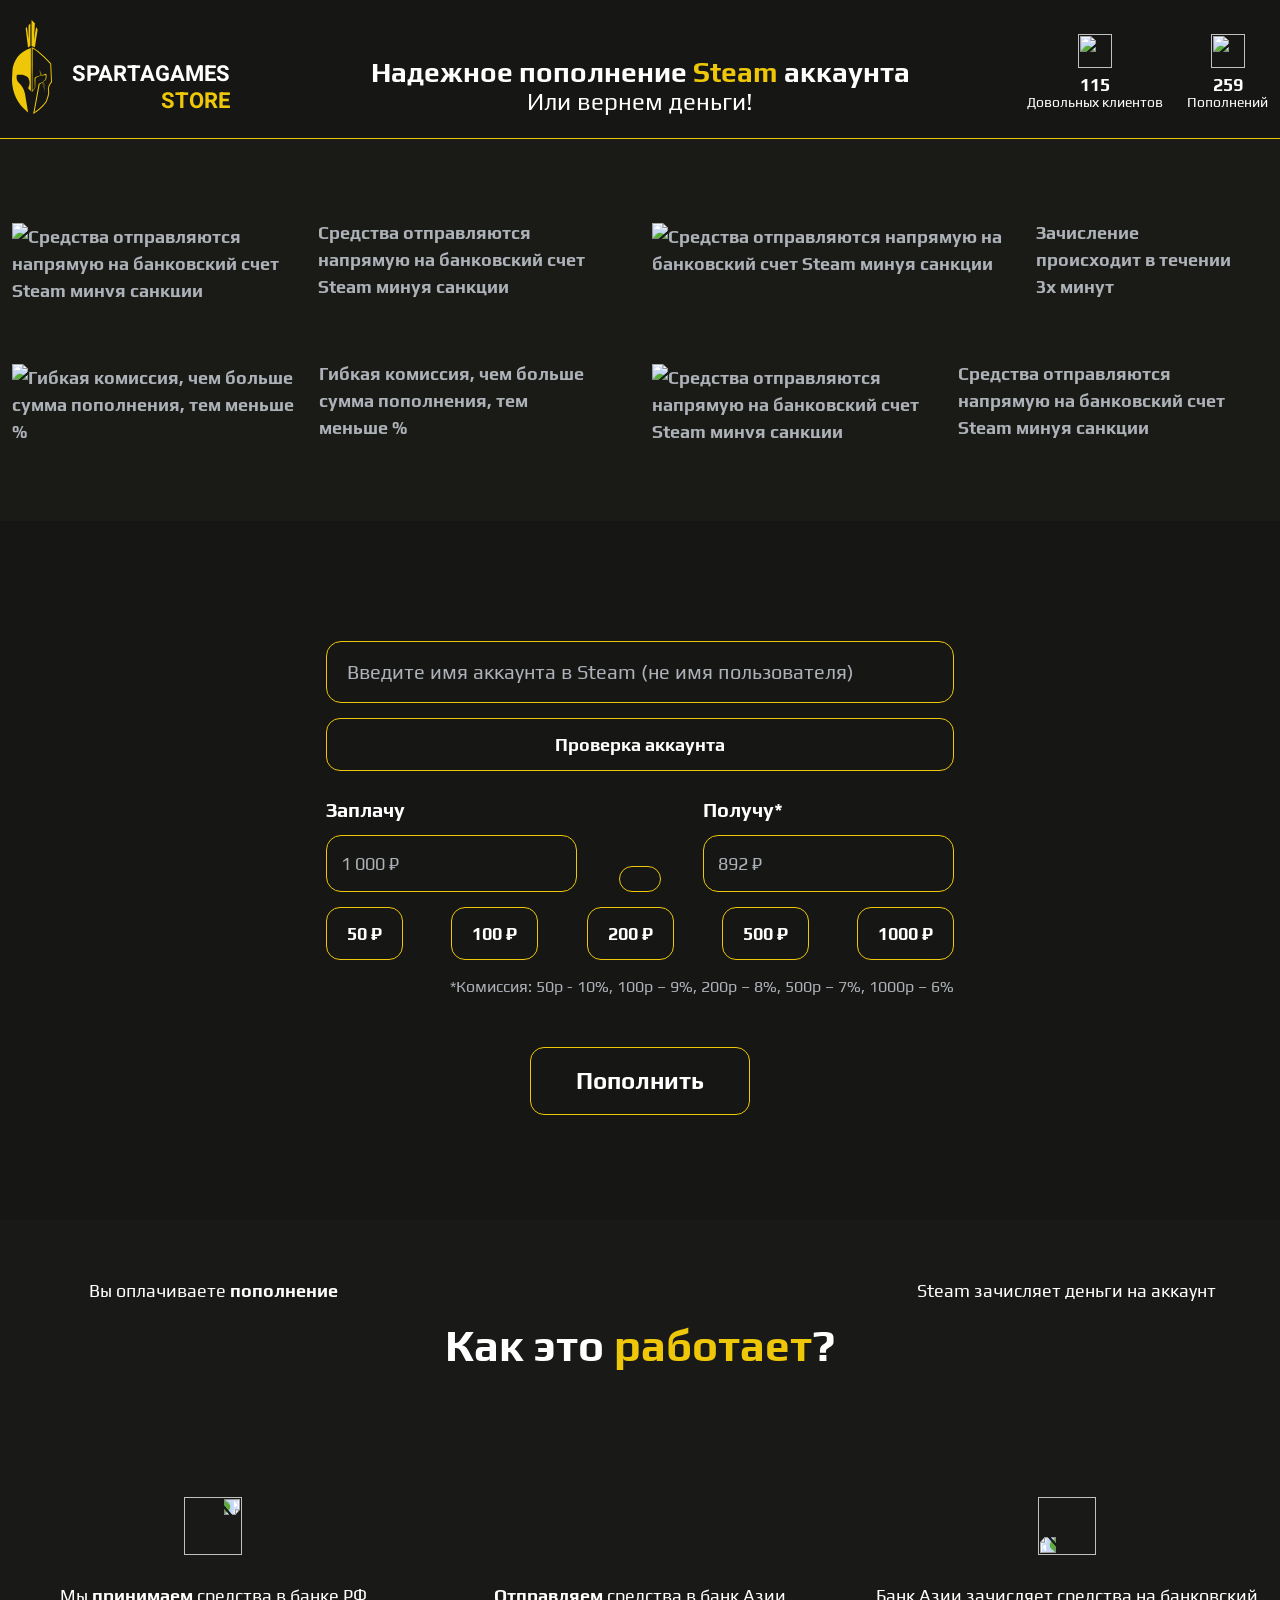
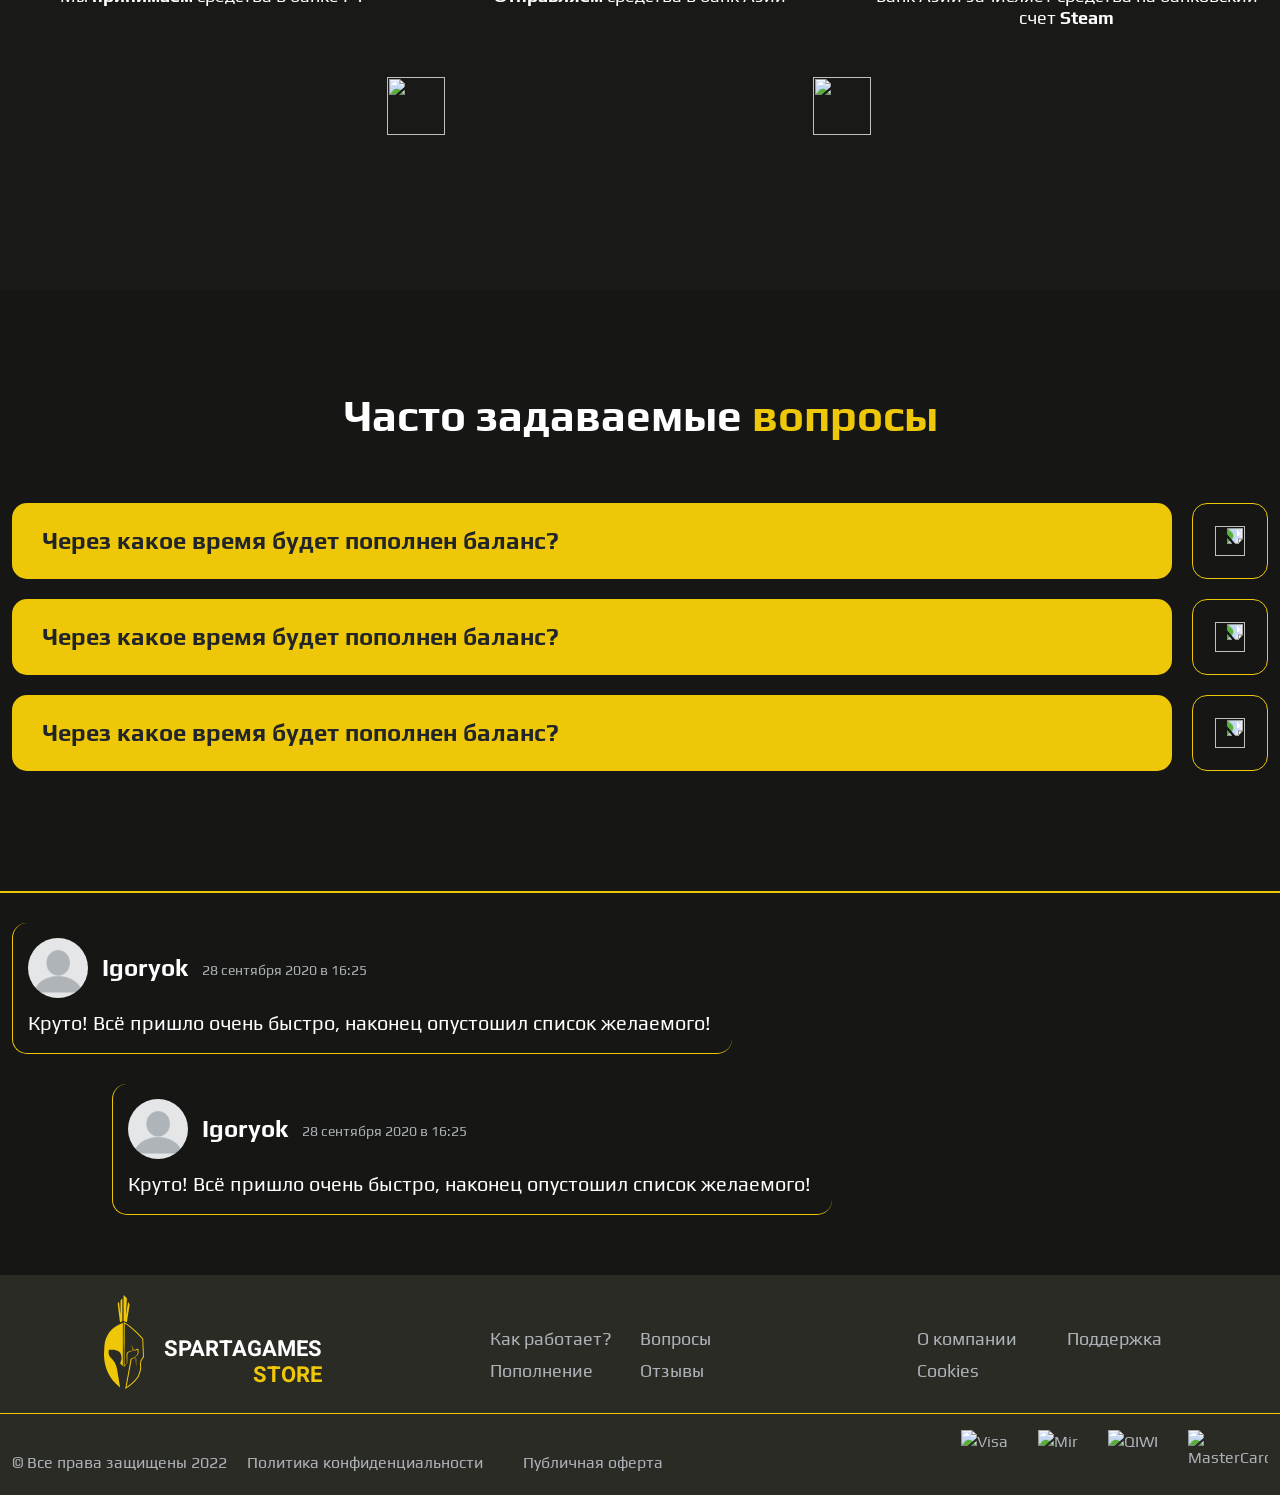
==== commit ceb0e6c9: "initial commit" ====
--- a/index.html
+++ b/index.html
@@ -184,32 +184,32 @@
           <div class="col-lg-4 col-12 order-lg-2 order-1">
             <div class="how-works__title">Как это <span class="yellow-text">работает</span>?</div>
           </div>
-          <div class="col-lg-4 col-6 order-lg-3 order-6">
+          <div class="col-lg-4 col-6 order-lg-3 order-last">
             <div class="how-works__item">
               <div class="how-works__subtitle">Steam зачисляет деньги на аккаунт</div>
               <img class="how-works__icon" src="assets/img/icon/gamepad.svg" alt="">
-              <img class="how-works__arrow how-works__arrow_left to-right mobile-left mobile-to-left" src="assets/img/icon/arrow-right.svg" alt="">
+              <img class="how-works__arrow d-none d-lg-block how-works__arrow_bottom to-top mobile-left mobile-to-left" src="assets/img/icon/arrow-right.svg" alt="">
             </div>
           </div>
           <div class="col-lg-4 col-6 order-lg-4 order-3">
             <div class="how-works__item">
               <div class="how-works__subtitle">Мы <b>принимаем</b> средства в банке РФ</div>
               <img class="how-works__icon" src="assets/img/icon/bank.svg" alt="">
-              <img class="how-works__arrow how-works__arrow_bottom to-top mobile-to-bottom mobile-bottom" src="assets/img/icon/arrow-right.svg" alt="">
-            </div>
-          </div>
-          <div class="col-lg-4 col-6 order-lg-5 order-4">
+              <img class="how-works__arrow how-works__arrow_right to-right mobile-to-bottom mobile-bottom" src="assets/img/icon/arrow-right.svg" alt="">
+            </div>
+          </div>
+          <div class="col-lg-4 col-6 order-lg-5 order-5">
             <div class="how-works__item">
               <div class="how-works__subtitle"><b>Отправляем</b> средства в банк Азии</div>
               <img class="how-works__icon" src="assets/img/icon/pagoda.svg" alt="">
-              <img class="how-works__arrow how-works__arrow_right to-right mobile-bottom mobile-to-bottom" src="assets/img/icon/arrow-right.svg" alt="">
-            </div>
-          </div>
-          <div class="col-lg-4 col-6 order-lg-6 order-5">
+              <img class="how-works__arrow how-works__arrow_right to-right mobile-left mobile-to-left" src="assets/img/icon/arrow-right.svg" alt="">
+            </div>
+          </div>
+          <div class="col-lg-4 col-6 order-lg-last order-4">
             <div class="how-works__item">
               <div class="how-works__subtitle">Банк Азии зачисляет средства на банковский счет <b>Steam</b></div>
               <img class="how-works__icon" src="assets/img/icon/steam.svg" alt="">
-              <img class="how-works__arrow d-none" src="assets/img/icon/arrow-right.svg" alt="">
+              <img class="how-works__arrow how-works__arrow_bottom d-block d-lg-none to-bottom " src="assets/img/icon/arrow-right.svg" alt="">
             </div>
           </div>
         </div>
--- a/assets/css/style.css
+++ b/assets/css/style.css
@@ -1 +1 @@
-@import"https://fonts.googleapis.com/css2?family=Heebo:wght@900&family=Play:wght@400;700&display=swap";.i-favicon{background-image:url("../../img/favicon.png");background-repeat:no-repeat;background-size:100% 100%;display:flex;align-items:center;width:20px;height:20px}.input-status-true{background-image:url("../img/icon/true.svg");background-repeat:no-repeat;background-size:100% 100%;display:flex;align-items:center;width:28px;height:28px}.input-status-false{background-image:url("../img/icon/false.svg");background-repeat:no-repeat;background-size:100% 100%;display:flex;align-items:center;width:28px;height:28px}.button{background-color:rgba(0,0,0,0);padding:12px 20px;border-radius:14px;font-size:18px;color:#fff;font-weight:bold;text-align:center;cursor:pointer;border:1px solid #eec709;display:flex;align-items:center;justify-content:center;position:relative;overflow:hidden;background-color:#161614}@media screen and (max-width: 768px){.button{font-size:16px;padding:8px 15px;border-radius:7px}}@media screen and (max-width: 576px){.button{font-size:16px;padding:6px 10px;border-radius:7px}}.button:hover{color:#161614;background-color:#eec709}.button__icon{width:auto;height:24px}.button__hovered{position:absolute;right:0;width:auto;height:100%}@media screen and (max-width: 768px){.button__hovered{right:-50px}}html,body{margin:0;padding:0;font-family:"Play",sans-serif;position:relative}img{width:100%;height:auto}button{background-color:rgba(0,0,0,0);border:none}button:focus{outline:none}input::-webkit-outer-spin-button,input::-webkit-inner-spin-button{-webkit-appearance:none;margin:0}input[type=number]{-moz-appearance:textfield}.container{max-width:1280px;width:100%}.input{width:100%;padding:14px;border:1px solid #eec709;border-radius:15px;background-color:#161614;color:#fff}@media screen and (max-width: 576px){.input{padding:9px;line-height:1.2;border-radius:7px}}.input::-moz-placeholder{color:#adb2b8}.input:-ms-input-placeholder{color:#adb2b8}.input::placeholder{color:#adb2b8}.input:focus{outline:none}.input-big{font-size:20px;padding:15px 20px}@media screen and (max-width: 576px){.input-big{padding:9px 15px 12px}}@media screen and (max-width: 768px){.input-big::-moz-placeholder{font-size:16px}.input-big:-ms-input-placeholder{font-size:16px}.input-big::placeholder{font-size:16px}}@media screen and (max-width: 576px){.input-big::-moz-placeholder{font-size:12px}.input-big:-ms-input-placeholder{font-size:12px}.input-big::placeholder{font-size:12px}}.input-small{font-size:18px}.input-status{position:absolute;right:15px;top:50%;transform:translateY(-50%)}.yellow-text{color:#eec709}.green-text{color:#3ce321}.red-text{color:#eb001b}.z-index-top{position:relative;z-index:2}.bordered{border-bottom:1px solid #eec709}.form-check{display:flex;align-items:flex-start}.form-check-input{margin-right:10px;background-color:rgba(0,0,0,0);border:1px solid #eec709;min-width:20px;min-height:20px}.form-check-input:checked{outline:none;box-shadow:none;background-color:rgba(0,0,0,0);border-color:#eec709;color:#161614}.form-check-input:focus{box-shadow:none;border-color:#eec709}.form-check-label{font-size:16px;margin-top:3px;color:#fff;line-height:1.2;text-transform:capitalize;cursor:pointer}.tooltip-content{padding:12px;font-size:14px;color:#fff;border:1px solid #eec709;background-color:#161614;border-radius:5px;max-width:200px;width:95%;margin-bottom:10px;z-index:10;position:relative;display:none}.tooltip-content[data-show]{display:block}.header{background-color:#161614;padding-top:20px}.header__logo{display:flex;align-items:flex-end;text-align:right;text-decoration:none;color:#fff;font-size:22px;font-weight:bold;text-transform:uppercase;font-family:"Heebo",sans-serif;line-height:1.2}@media screen and (max-width: 768px){.header__logo{font-size:12px}}.header__logo:hover{color:#fff}.header__logo_img{width:40px}@media screen and (max-width: 768px){.header__logo_img{width:25px}}.header__logo_block{display:flex;flex-direction:column;margin-left:20px}.header__logo_subtitle{color:#eec709}.header__title{text-align:center;height:100%;display:flex;align-items:center;justify-content:flex-end;flex-direction:column;line-height:1}.header__title_main{color:#fff;font-size:28px;font-weight:bold;margin:0}@media screen and (max-width: 768px){.header__title_main{font-size:16px}}.header__title_second{color:#fff;font-size:24px}@media screen and (max-width: 768px){.header__title_second{font-size:14px;margin-top:5px}}.header__review{display:flex;justify-content:flex-end;align-items:flex-end;height:100%}.header__review_block{display:flex;flex-direction:column;align-items:center}.header__review_icon{width:34px;height:34px;-o-object-fit:contain;object-fit:contain;margin-bottom:8px}@media screen and (max-width: 768px){.header__review_icon{width:20px;height:20px}}.header__review_text{color:#fff;text-align:center;display:flex;flex-direction:column}.header__review_number{font-size:18px;font-weight:bold;line-height:1}@media screen and (max-width: 768px){.header__review_number{font-size:16px}}.header__review_content{font-size:14px;height:20px;line-height:1.2}@media screen and (max-width: 768px){.header__review_content{font-size:12px;height:25px}}.footer{padding-top:20px;padding-bottom:20px;background-color:#2b2b26;color:#adb2b8}.footer__pay{display:flex;justify-content:flex-end}.footer__pay_item{max-width:80px;width:auto;height:45px;margin-left:30px}.footer__rights{display:flex;flex-wrap:wrap;align-items:flex-end;height:100%}@media screen and (max-width: 768px){.footer__rights{justify-content:space-between;padding-bottom:20px}}.footer__links{display:flex;flex-wrap:wrap;width:100%;max-width:300px;margin-top:30px}@media screen and (max-width: 768px){.footer__links{max-width:100%}}.footer__menu{color:#adb2b8;text-decoration:none;width:50%;font-size:18px}.footer__menu:hover{color:#fff}.footer__link{color:#adb2b8;text-decoration:none;font-size:16px;margin-left:20px;margin-right:20px}.footer__link:hover{color:#fff}@media screen and (max-width: 768px){.footer__link{margin-left:0}}.advantages{background-color:#1a1a17;padding-top:50px;padding-bottom:50px;position:relative;overflow:hidden}@media screen and (max-width: 768px){.advantages{padding-top:30px;padding-bottom:30px}}.advantages-icon-left{position:absolute;left:0;height:277px;width:auto}@media screen and (max-width: 768px){.advantages-icon-left{display:none}}.advantages-icon-right{position:absolute;right:0;width:auto;height:235px}.advantages__card{display:flex;align-items:center;color:#adb2b8;font-weight:bold;font-size:18px;margin-top:30px;margin-bottom:30px;width:95%}@media screen and (max-width: 768px){.advantages__card{font-size:16px}}.advantages__card_icon{min-width:100px;width:auto;height:74px;-o-object-fit:contain;object-fit:contain}@media screen and (max-width: 768px){.advantages__card_icon{height:55px;min-width:80px}}.advantages__card_text{margin-left:20px}@media screen and (max-width: 768px){.advantages__card_text{margin-left:10px}}.form{background-color:#161614;padding-top:120px;padding-bottom:90px}@media screen and (max-width: 768px){.form{padding-top:80px;padding-bottom:30px}}.form-icon-right{position:absolute;right:0;width:auto;height:515px}@media screen and (max-width: 768px){.form-icon-right{height:320px}}.form-main{width:100%;max-width:628px}.form-main__block{margin-bottom:15px;position:relative}.form-main__button{width:100%}.form-main__text{color:#adb2b8;text-align:right}@media screen and (max-width: 576px){.form-main__text{font-size:14px}}.form-main__money{display:flex;justify-content:space-between;align-items:flex-end}.form-main__money_title{color:#fff;font-weight:bold;font-size:20px;margin-bottom:10px}.form-main__money_block{width:40%}.form-main__money_button{margin-left:10px;margin-right:10px}.form-main__money_btn img{filter:invert(75%) sepia(58%) saturate(2177%) hue-rotate(7deg) brightness(107%) contrast(93%)}@media screen and (max-width: 576px){.form-main__money_btn img{height:28px}}.form-main__money_btn:hover img{filter:none}.form-main__buttons{display:flex;justify-content:space-between}.form-main__submit{display:flex;justify-content:center}.form-main__submit_btn{padding:15px 45px;font-size:24px}@media screen and (max-width: 768px){.form-main__submit_btn{font-size:18px;padding:10px 30px}}.form-main__button_icon{filter:invert(1)}.form-main__button:hover .form-main__button_icon{filter:none}.form__block{display:flex;justify-content:center}.form__badge{position:absolute;right:-35px;top:-35px}@media screen and (max-width: 768px){.form__badge{right:0}}.how-works{padding-top:60px;padding-bottom:0px;background-color:#191917;color:#fff;text-align:center;position:relative;overflow:hidden}.how-works-icon{position:absolute;top:0;width:515px;left:50%;transform:translateX(-50%)}@media screen and (max-width: 768px){.how-works-icon{width:200px}}.how-works__title{font-size:44px;font-weight:bold;margin-top:40px;margin-bottom:40px;line-height:1.2}@media screen and (max-width: 768px){.how-works__title{font-size:24px;margin-top:0;margin-bottom:40px}}.how-works__item{display:flex;align-items:center;flex-direction:column;padding-bottom:120px;position:relative}@media screen and (max-width: 768px){.how-works__item{padding-bottom:80px}}.how-works__subtitle{font-size:18px;margin-bottom:15px;height:42px;line-height:1.2}@media screen and (max-width: 768px){.how-works__subtitle{font-size:16px;height:auto}}.how-works__icon{width:auto;height:128px;-o-object-fit:contain;object-fit:contain}@media screen and (max-width: 768px){.how-works__icon{height:60px}}.how-works__arrow{width:58px;height:58px;-o-object-fit:contain;object-fit:contain;position:absolute}@media screen and (max-width: 768px){.how-works__arrow{width:35px;height:35px}}.how-works__arrow.to-bottom{transform:rotate(90deg)}.how-works__arrow.to-top{transform:rotate(-90deg)}.how-works__arrow.to-right{transform:rotate(0deg)}.how-works__arrow.to-left{transform:rotate(180deg)}.how-works__arrow_bottom{bottom:30px}.how-works__arrow_right{right:-30px;top:30%}.how-works__arrow_bottom{bottom:30px}.how-works__arrow_left{top:30%;left:-30px}@media screen and (max-width: 992px){.how-works__arrow.mobile-right{right:-30px;top:30%}.how-works__arrow.mobile-to-right{transform:rotate(0deg)}.how-works__arrow.mobile-bottom{bottom:30px;right:inherit;top:inherit;left:inherit}.how-works__arrow.mobile-to-bottom{transform:rotate(90deg)}.how-works__arrow.mobile-left{bottom:inherit;right:inherit;top:30%;left:-30px}.how-works__arrow.mobile-to-left{transform:rotate(180deg)}}.faq{background-color:#161614;padding-top:100px;padding-bottom:100px;position:relative;overflow:hidden}@media screen and (max-width: 768px){.faq{padding-top:40px;padding-bottom:40px}}.faq-icon{position:absolute;right:0;width:auto;height:700px}@media screen and (max-width: 768px){.faq-icon{top:50px;height:550px}}.faq__title{font-size:44px;font-weight:bold;text-align:center;margin-bottom:60px;color:#fff}@media screen and (max-width: 768px){.faq__title{font-size:24px}}.accordion__item{margin-bottom:20px}.accordion__item_header{display:flex;justify-content:space-between}.accordion__item_title{background-color:#eec709;padding:20px 30px;border-radius:15px;width:100%;font-size:24px;font-weight:bold}@media screen and (max-width: 768px){.accordion__item_title{font-size:16px;padding:10px 15px;line-height:1.2}}.accordion__item_icon{border:1px solid #eec709;min-width:76px;min-height:auto;max-width:76px;display:flex;align-items:center;justify-content:center;border-radius:15px;cursor:pointer;margin-left:20px;background-color:#161614}@media screen and (max-width: 768px){.accordion__item_icon{min-width:50px;min-height:auto;max-width:50px;margin-left:8px}}.accordion__item_icon_img{width:30px;height:30px;transform:rotate(90deg)}.accordion__item_icon.active{transform:rotate(180deg)}.accordion__item_content{border:1px solid #eec709;border-radius:15px 0 15px 15px;margin-top:15px;color:#fff;background-color:#161614;position:relative;display:none;padding:20px 30px}@media screen and (max-width: 768px){.accordion__item_content{padding:10px 20px}}.accordion__item_content::after{content:"";display:inline-block;position:absolute;top:-35px;right:-1px;width:76px;height:35px;background-color:#161614;border-left:1px solid #eec709;border-right:1px solid #eec709}@media screen and (max-width: 768px){.accordion__item_content::after{width:50px;top:-34.5px}}.accordion__item_content.content-transition{display:block}.comments{padding-top:30px;padding-bottom:30px;background-color:#161614;color:#fff;position:relative;overflow:hidden;border-top:1px solid #eec709}@media screen and (max-width: 768px){.comments{padding-top:0;padding-bottom:0}}.comments-icon{position:absolute;left:0;width:auto;height:500px}.comments__item{width:100%;max-width:720px;padding:15px;border-width:0px 0px 1px 1px;border-style:solid;border-color:#eec709;border-radius:15px;margin-bottom:30px;background-color:#161614}.comments__item_header{display:flex;align-items:center;position:relative}.comments__item_img{width:60px;height:60px;border-radius:50%}.comments__item_name{font-size:24px;font-weight:bold;margin-left:14px;margin-right:14px;line-height:1}.comments__item_date{color:#adb2b8;font-size:14px;line-height:1;margin-top:5px}.comments__item_content{font-size:20px;margin-top:10px}.comments__item_reply{position:absolute;right:0}.comments__item-reply{margin-left:100px;position:relative}.comments__item-reply::before{content:"";background-image:url("../img/icon/replied.svg");background-repeat:no-repeat;position:absolute;left:-80px;top:30px;width:60px;height:60px;background-size:contain;display:inline-block}.cook{max-width:1140px;margin-left:10px;margin-right:10px;width:90%;position:fixed;bottom:30px;left:50%;z-index:100;transform:translateX(-50%);padding:10px;display:none;justify-content:center;align-items:center;color:#fff;border-radius:20px;border:1px solid #eec709;background-color:#161614}.cook.active{display:flex}.cook__text{font-size:20px}@media screen and (max-width: 576px){.cook__text{font-size:14px}}.cook__btn{padding:3px 15px;line-height:1.2;margin-left:30px;font-weight:normal;background-color:#eec709;color:#161614}.main-modal{width:100%;height:100vh;position:fixed;background-color:rgba(0,0,0,.5019607843);z-index:90;top:0;left:0;display:none;align-items:center;justify-content:center}.main-modal.active{display:flex}.main-modal__block{background-color:#161614;margin-bottom:100px;width:90%;max-width:520px;padding:20px;border-radius:15px;position:relative;border:1px solid #eec709}.main-modal__close{position:absolute;top:20px;right:20px}.main-modal__form_info{margin-top:20px;display:flex;align-items:center;justify-content:center}.main-modal__form_value{width:100%;max-width:190px;font-size:24px;text-align:center;font-weight:bold}.main-modal__form_arrow{width:32px;height:32px;margin-left:30px;margin-right:30px}.main-modal__form_icon{width:auto;height:50px;margin-right:30px}.main-modal__buttons{margin-top:30px;display:flex;justify-content:space-between}.main-modal__button_icon{margin-left:15px;filter:invert(75%) sepia(58%) saturate(2177%) hue-rotate(7deg) brightness(107%) contrast(93%)}.main-modal__button:hover .main-modal__button_icon{filter:none}.main-modal__title{margin-top:40px;text-align:center;font-size:20px;color:#fff}.main-modal__success{height:140px;margin-top:25px}+@import"https://fonts.googleapis.com/css2?family=Heebo:wght@900&family=Play:wght@400;700&display=swap";.i-favicon{background-image:url("../../img/favicon.png");background-repeat:no-repeat;background-size:100% 100%;display:flex;align-items:center;width:20px;height:20px}.input-status-true{background-image:url("../img/icon/true.svg");background-repeat:no-repeat;background-size:100% 100%;display:flex;align-items:center;width:28px;height:28px}@media screen and (max-width: 576px){.input-status-true{width:20px;height:20px}}.input-status-false{background-image:url("../img/icon/false.svg");background-repeat:no-repeat;background-size:100% 100%;display:flex;align-items:center;width:28px;height:28px}@media screen and (max-width: 576px){.input-status-false{width:20px;height:20px}}.button{background-color:rgba(0,0,0,0);padding:12px 20px;border-radius:14px;font-size:18px;color:#fff;font-weight:bold;text-align:center;cursor:pointer;border:1px solid #eec709;display:flex;align-items:center;justify-content:center;position:relative;overflow:hidden;background-color:#161614}@media screen and (max-width: 768px){.button{font-size:16px;padding:8px 15px;border-radius:7px}}@media screen and (max-width: 576px){.button{font-size:16px;padding:6px 10px;border-radius:12px}}.button:hover{color:#161614;background-color:#eec709}.button__icon{width:auto;height:24px}.button__hovered{position:absolute;right:0;width:auto;height:100%}@media screen and (max-width: 768px){.button__hovered{right:-50px}}html,body{margin:0;padding:0;font-family:"Play",sans-serif;position:relative;background-color:#161614}img{width:100%;height:auto}button{background-color:rgba(0,0,0,0);border:none}button:focus{outline:none}input::-webkit-outer-spin-button,input::-webkit-inner-spin-button{-webkit-appearance:none;margin:0}input[type=number]{-moz-appearance:textfield}.container{max-width:1280px;width:100%}.input{width:100%;padding:14px;border:1px solid #eec709;border-radius:15px;background-color:#161614;color:#fff}@media screen and (max-width: 576px){.input{padding:9px;line-height:1.2;border-radius:12px}}.input::-moz-placeholder{color:#adb2b8}.input:-ms-input-placeholder{color:#adb2b8}.input::placeholder{color:#adb2b8}.input:focus{outline:none}.input-big{font-size:20px;padding:15px 20px}@media screen and (max-width: 576px){.input-big{padding:9px 15px 12px}}@media screen and (max-width: 768px){.input-big::-moz-placeholder{font-size:16px}.input-big:-ms-input-placeholder{font-size:16px}.input-big::placeholder{font-size:16px}}@media screen and (max-width: 576px){.input-big::-moz-placeholder{font-size:12px}.input-big:-ms-input-placeholder{font-size:12px}.input-big::placeholder{font-size:12px}}.input-small{font-size:18px}.input-status{position:absolute;right:15px;top:50%;transform:translateY(-50%)}@media screen and (max-width: 576px){.input-status{right:8px}}.yellow-text{color:#eec709}.green-text{color:#3ce321}.red-text{color:#eb001b}.z-index-top{position:relative;z-index:2}.bordered{border-bottom:1px solid #eec709}.form-check{display:flex;align-items:flex-start}.form-check-input{margin-right:10px;background-color:rgba(0,0,0,0);border:1px solid #eec709;min-width:20px;min-height:20px}.form-check-input:checked{outline:none;box-shadow:none;background-color:rgba(0,0,0,0);border-color:#eec709;color:#161614}.form-check-input:focus{box-shadow:none;border-color:#eec709}.form-check-label{font-size:16px;margin-top:3px;color:#fff;line-height:1.2;text-transform:capitalize;cursor:pointer}.tooltip-content{padding:12px;font-size:14px;color:#fff;border:1px solid #eec709;background-color:#161614;border-radius:5px;max-width:200px;width:95%;margin-bottom:10px;z-index:10;position:relative;display:none}.tooltip-content[data-show]{display:block}.header{background-color:#161614;padding-top:20px}.header__logo{display:flex;align-items:flex-end;text-align:right;text-decoration:none;color:#fff;font-size:22px;font-weight:bold;text-transform:uppercase;font-family:"Heebo",sans-serif;line-height:1.2}@media screen and (max-width: 768px){.header__logo{font-size:12px}}.header__logo:hover{color:#fff}.header__logo_img{width:40px}@media screen and (max-width: 768px){.header__logo_img{width:25px}}.header__logo_block{display:flex;flex-direction:column;margin-left:20px}.header__logo_subtitle{color:#eec709}.header__title{text-align:center;height:100%;display:flex;align-items:center;justify-content:flex-end;flex-direction:column;line-height:1}.header__title_main{color:#fff;font-size:28px;font-weight:bold;margin:0}@media screen and (max-width: 768px){.header__title_main{font-size:16px}}.header__title_second{color:#fff;font-size:24px}@media screen and (max-width: 768px){.header__title_second{font-size:14px;margin-top:5px}}.header__review{display:flex;justify-content:flex-end;align-items:flex-end;height:100%}.header__review_block{display:flex;flex-direction:column;align-items:center}.header__review_icon{width:34px;height:34px;-o-object-fit:contain;object-fit:contain;margin-bottom:8px}@media screen and (max-width: 768px){.header__review_icon{width:20px;height:20px}}.header__review_text{color:#fff;text-align:center;display:flex;flex-direction:column}.header__review_number{font-size:18px;font-weight:bold;line-height:1}@media screen and (max-width: 768px){.header__review_number{font-size:16px}}.header__review_content{font-size:14px;height:20px;line-height:1.2}@media screen and (max-width: 768px){.header__review_content{font-size:12px;height:25px}}.footer{padding-top:20px;padding-bottom:20px;background-color:#2b2b26;color:#adb2b8}.footer__pay{display:flex;justify-content:flex-end}.footer__pay_item{max-width:80px;width:auto;height:45px;margin-left:30px}.footer__rights{display:flex;flex-wrap:wrap;align-items:flex-end;height:100%}@media screen and (max-width: 768px){.footer__rights{justify-content:space-between;padding-bottom:20px}}.footer__links{display:flex;flex-wrap:wrap;width:100%;max-width:300px;margin-top:30px}@media screen and (max-width: 768px){.footer__links{max-width:100%}}.footer__menu{color:#adb2b8;text-decoration:none;width:50%;font-size:18px}.footer__menu:hover{color:#fff}.footer__link{color:#adb2b8;text-decoration:none;font-size:16px;margin-left:20px;margin-right:20px}.footer__link:hover{color:#fff}@media screen and (max-width: 768px){.footer__link{margin-left:0}}.advantages{background-color:#1a1a17;padding-top:50px;padding-bottom:50px;position:relative;overflow:hidden}@media screen and (max-width: 768px){.advantages{padding-top:30px;padding-bottom:30px}}.advantages-icon-left{position:absolute;left:0;height:277px;width:auto}@media screen and (max-width: 768px){.advantages-icon-left{display:none}}.advantages-icon-right{position:absolute;right:0;width:auto;height:235px}.advantages__card{display:flex;align-items:center;color:#adb2b8;font-weight:bold;font-size:18px;margin-top:30px;margin-bottom:30px;width:95%}@media screen and (max-width: 768px){.advantages__card{font-size:16px}}.advantages__card_icon{min-width:100px;width:auto;height:74px;-o-object-fit:contain;object-fit:contain}@media screen and (max-width: 768px){.advantages__card_icon{height:55px;min-width:80px}}.advantages__card_text{margin-left:20px}@media screen and (max-width: 768px){.advantages__card_text{margin-left:10px}}.form{background-color:#161614;padding-top:120px;padding-bottom:90px}@media screen and (max-width: 768px){.form{padding-top:80px;padding-bottom:30px}}.form-icon-right{position:absolute;right:0;width:auto;height:515px}@media screen and (max-width: 768px){.form-icon-right{height:320px}}.form-main{width:100%;max-width:628px}.form-main__block{margin-bottom:15px;position:relative}.form-main__button{width:100%}.form-main__text{color:#adb2b8;text-align:right}@media screen and (max-width: 576px){.form-main__text{font-size:14px}}.form-main__money{display:flex;justify-content:space-between;align-items:flex-end}.form-main__money_title{color:#fff;font-weight:bold;font-size:20px;margin-bottom:10px}.form-main__money_block{width:40%}.form-main__money_button{margin-left:10px;margin-right:10px}.form-main__money_btn img{filter:invert(75%) sepia(58%) saturate(2177%) hue-rotate(7deg) brightness(107%) contrast(93%)}@media screen and (max-width: 576px){.form-main__money_btn img{height:28px}}.form-main__money_btn:hover img{filter:none}.form-main__buttons{display:flex;justify-content:space-between}.form-main__submit{display:flex;justify-content:center}.form-main__submit_btn{padding:15px 45px;font-size:24px}@media screen and (max-width: 768px){.form-main__submit_btn{font-size:18px;padding:10px 30px}}.form-main__button_icon{filter:invert(1)}.form-main__button:hover .form-main__button_icon{filter:none}.form__block{display:flex;justify-content:center}.form__badge{position:absolute;right:-35px;top:-35px}@media screen and (max-width: 768px){.form__badge{right:0}}.how-works{padding-top:60px;padding-bottom:0px;background-color:#191917;color:#fff;text-align:center;position:relative;overflow:hidden}.how-works-icon{position:absolute;top:0;width:515px;left:50%;transform:translateX(-50%)}@media screen and (max-width: 768px){.how-works-icon{width:200px}}.how-works__title{font-size:44px;font-weight:bold;margin-top:40px;margin-bottom:40px;line-height:1.2}@media screen and (max-width: 768px){.how-works__title{font-size:24px;margin-top:0;margin-bottom:40px}}.how-works__item{display:flex;align-items:center;flex-direction:column;padding-bottom:120px;position:relative}@media screen and (max-width: 768px){.how-works__item{padding-bottom:80px}}.how-works__subtitle{font-size:18px;margin-bottom:15px;height:42px;line-height:1.2}@media screen and (max-width: 768px){.how-works__subtitle{font-size:16px;height:auto}}.how-works__icon{width:auto;height:128px;-o-object-fit:contain;object-fit:contain}@media screen and (max-width: 768px){.how-works__icon{height:60px}}.how-works__arrow{width:58px;height:58px;-o-object-fit:contain;object-fit:contain;position:absolute}@media screen and (max-width: 768px){.how-works__arrow{width:35px;height:35px}}.how-works__arrow.to-bottom{transform:rotate(90deg)}.how-works__arrow.to-top{transform:rotate(-90deg)}.how-works__arrow.to-right{transform:rotate(0deg)}.how-works__arrow.to-left{transform:rotate(180deg)}.how-works__arrow_bottom{bottom:30px}.how-works__arrow_right{right:-30px;top:30%}.how-works__arrow_bottom{bottom:30px}.how-works__arrow_left{top:30%;left:-30px}@media screen and (max-width: 992px){.how-works__arrow.mobile-right{right:-30px;top:30%}.how-works__arrow.mobile-to-right{transform:rotate(0deg)}.how-works__arrow.mobile-bottom{bottom:30px;right:inherit;top:inherit;left:inherit}.how-works__arrow.mobile-to-bottom{transform:rotate(90deg)}.how-works__arrow.mobile-left{bottom:inherit;right:inherit;top:30%;left:-30px}.how-works__arrow.mobile-to-left{transform:rotate(180deg)}}.faq{background-color:#161614;padding-top:100px;padding-bottom:100px;position:relative;overflow:hidden}@media screen and (max-width: 768px){.faq{padding-top:40px;padding-bottom:40px}}.faq-icon{position:absolute;right:0;width:auto;height:700px}@media screen and (max-width: 768px){.faq-icon{top:50px;height:550px}}.faq__title{font-size:44px;font-weight:bold;text-align:center;margin-bottom:60px;color:#fff}@media screen and (max-width: 768px){.faq__title{font-size:24px}}.accordion__item{margin-bottom:20px}.accordion__item_header{display:flex;justify-content:space-between}.accordion__item_title{background-color:#eec709;padding:20px 30px;border-radius:15px;width:100%;font-size:24px;font-weight:bold}@media screen and (max-width: 768px){.accordion__item_title{font-size:16px;padding:10px 15px;line-height:1.2}}.accordion__item_icon{border:1px solid #eec709;min-width:76px;min-height:auto;max-width:76px;display:flex;align-items:center;justify-content:center;border-radius:15px;cursor:pointer;margin-left:20px;background-color:#161614}@media screen and (max-width: 768px){.accordion__item_icon{min-width:50px;min-height:auto;max-width:50px;margin-left:8px}}.accordion__item_icon_img{width:30px;height:30px;transform:rotate(90deg)}.accordion__item_icon.active{transform:rotate(180deg)}.accordion__item_content{border:1px solid #eec709;border-radius:15px 0 15px 15px;margin-top:15px;color:#fff;background-color:#161614;position:relative;display:none;padding:20px 30px}@media screen and (max-width: 768px){.accordion__item_content{padding:10px 20px}}.accordion__item_content::after{content:"";display:inline-block;position:absolute;top:-35px;right:-1px;width:76px;height:35px;background-color:#161614;border-left:1px solid #eec709;border-right:1px solid #eec709}@media screen and (max-width: 768px){.accordion__item_content::after{width:50px;top:-34.5px}}.accordion__item_content.content-transition{display:block}.comments{padding-top:30px;padding-bottom:30px;background-color:#161614;color:#fff;position:relative;overflow:hidden;border-top:1px solid #eec709}@media screen and (max-width: 768px){.comments{padding-top:0;padding-bottom:0}}.comments-icon{position:absolute;left:0;width:auto;height:500px}.comments__item{width:100%;max-width:720px;padding:15px;border-width:0px 0px 1px 1px;border-style:solid;border-color:#eec709;border-radius:15px;margin-bottom:30px;background-color:#161614}.comments__item_header{display:flex;align-items:center;position:relative}.comments__item_img{width:60px;height:60px;border-radius:50%}.comments__item_name{font-size:24px;font-weight:bold;margin-left:14px;margin-right:14px;line-height:1}.comments__item_date{color:#adb2b8;font-size:14px;line-height:1;margin-top:5px}.comments__item_content{font-size:20px;margin-top:10px}.comments__item_reply{position:absolute;right:0}.comments__item-reply{margin-left:100px;position:relative}.comments__item-reply::before{content:"";background-image:url("../img/icon/replied.svg");background-repeat:no-repeat;position:absolute;left:-80px;top:30px;width:60px;height:60px;background-size:contain;display:inline-block}.cook{max-width:1140px;margin-left:10px;margin-right:10px;width:90%;position:fixed;bottom:30px;left:50%;z-index:100;transform:translateX(-50%);padding:10px;display:none;justify-content:center;align-items:center;color:#fff;border-radius:20px;border:1px solid #eec709;background-color:#161614}.cook.active{display:flex}.cook__text{font-size:20px}@media screen and (max-width: 576px){.cook__text{font-size:14px}}.cook__btn{padding:3px 15px;line-height:1.2;margin-left:30px;font-weight:normal;background-color:#eec709;color:#161614}.main-modal{width:100%;height:100vh;position:fixed;background-color:rgba(0,0,0,.5019607843);z-index:90;top:0;left:0;display:none;align-items:center;justify-content:center}.main-modal.active{display:flex}.main-modal__block{background-color:#161614;margin-bottom:100px;width:90%;max-width:520px;padding:20px;border-radius:15px;position:relative;border:1px solid #eec709}.main-modal__close{position:absolute;top:20px;right:20px}.main-modal__form_info{margin-top:20px;display:flex;align-items:center;justify-content:center}.main-modal__form_value{width:100%;max-width:190px;font-size:24px;text-align:center;font-weight:bold}.main-modal__form_arrow{width:32px;height:32px;margin-left:30px;margin-right:30px}.main-modal__form_icon{width:auto;height:50px;margin-right:30px}.main-modal__buttons{margin-top:30px;display:flex;justify-content:space-between}.main-modal__button_icon{margin-left:15px;filter:invert(75%) sepia(58%) saturate(2177%) hue-rotate(7deg) brightness(107%) contrast(93%)}.main-modal__button:hover .main-modal__button_icon{filter:none}.main-modal__title{margin-top:40px;text-align:center;font-size:20px;color:#fff}.main-modal__success{height:140px;margin-top:25px}.ql-editor.ql-blank::before{font-style:normal !important}#wpdcom .ql-editor::before{color:#adb2b8}#wpdcom .ql-container{background:#191917;border-width:0px 0px 1px 1px;border-style:solid;border-color:#eec709 !important;border-radius:15px}#wpdcom .wpd-prim-button{background-color:rgba(0,0,0,0);padding:12px 20px;box-shadow:none;border-radius:14px;font-size:18px;color:#fff;font-weight:bold;text-align:center;cursor:pointer;border:1px solid #eec709;display:flex;align-items:center;justify-content:center;position:relative;overflow:hidden;background-color:#161614;line-height:1;letter-spacing:none;font-family:"Play",sans-serif}#wpdcom .wpd-prim-button:hover{background-color:#eec709;color:#161614}#wpdcom .wpd-comment .wpd-comment-wrap{border:1px solid #eec709;padding:20px;border-radius:12px;margin-bottom:20px}#wpdcom .wpd-comment-header .wpd-comment-author{color:#fff !important;letter-spacing:none;margin-bottom:2px;margin-right:10px}#wpdcom .wpd-thread-head .wpd-thread-info{color:#fff}#comments,#wpdcom .wpd-sbs-toggle{color:#fff}#wpdcom .wpd-form-row .wpdiscuz-item input[type=text],#wpdcom .wpd-form-row .wpdiscuz-item input[type=email],#wpdcom .wpd-form-row .wpdiscuz-item input[type=url],#wpdcom .wpd-form-row .wpdiscuz-item input[type=color],#wpdcom .wpd-form-row .wpdiscuz-item input[type=date],#wpdcom .wpd-form-row .wpdiscuz-item input[type=datetime],#wpdcom .wpd-form-row .wpdiscuz-item input[type=datetime-local],#wpdcom .wpd-form-row .wpdiscuz-item input[type=month],#wpdcom .wpd-form-row .wpdiscuz-item input[type=number],#wpdcom .wpd-form-row .wpdiscuz-item input[type=time],#wpdcom textarea,#wpdcom select{background-color:#161614;border-width:0px 0px 1px 1px;border-style:solid;border-color:#eec709 !important}
